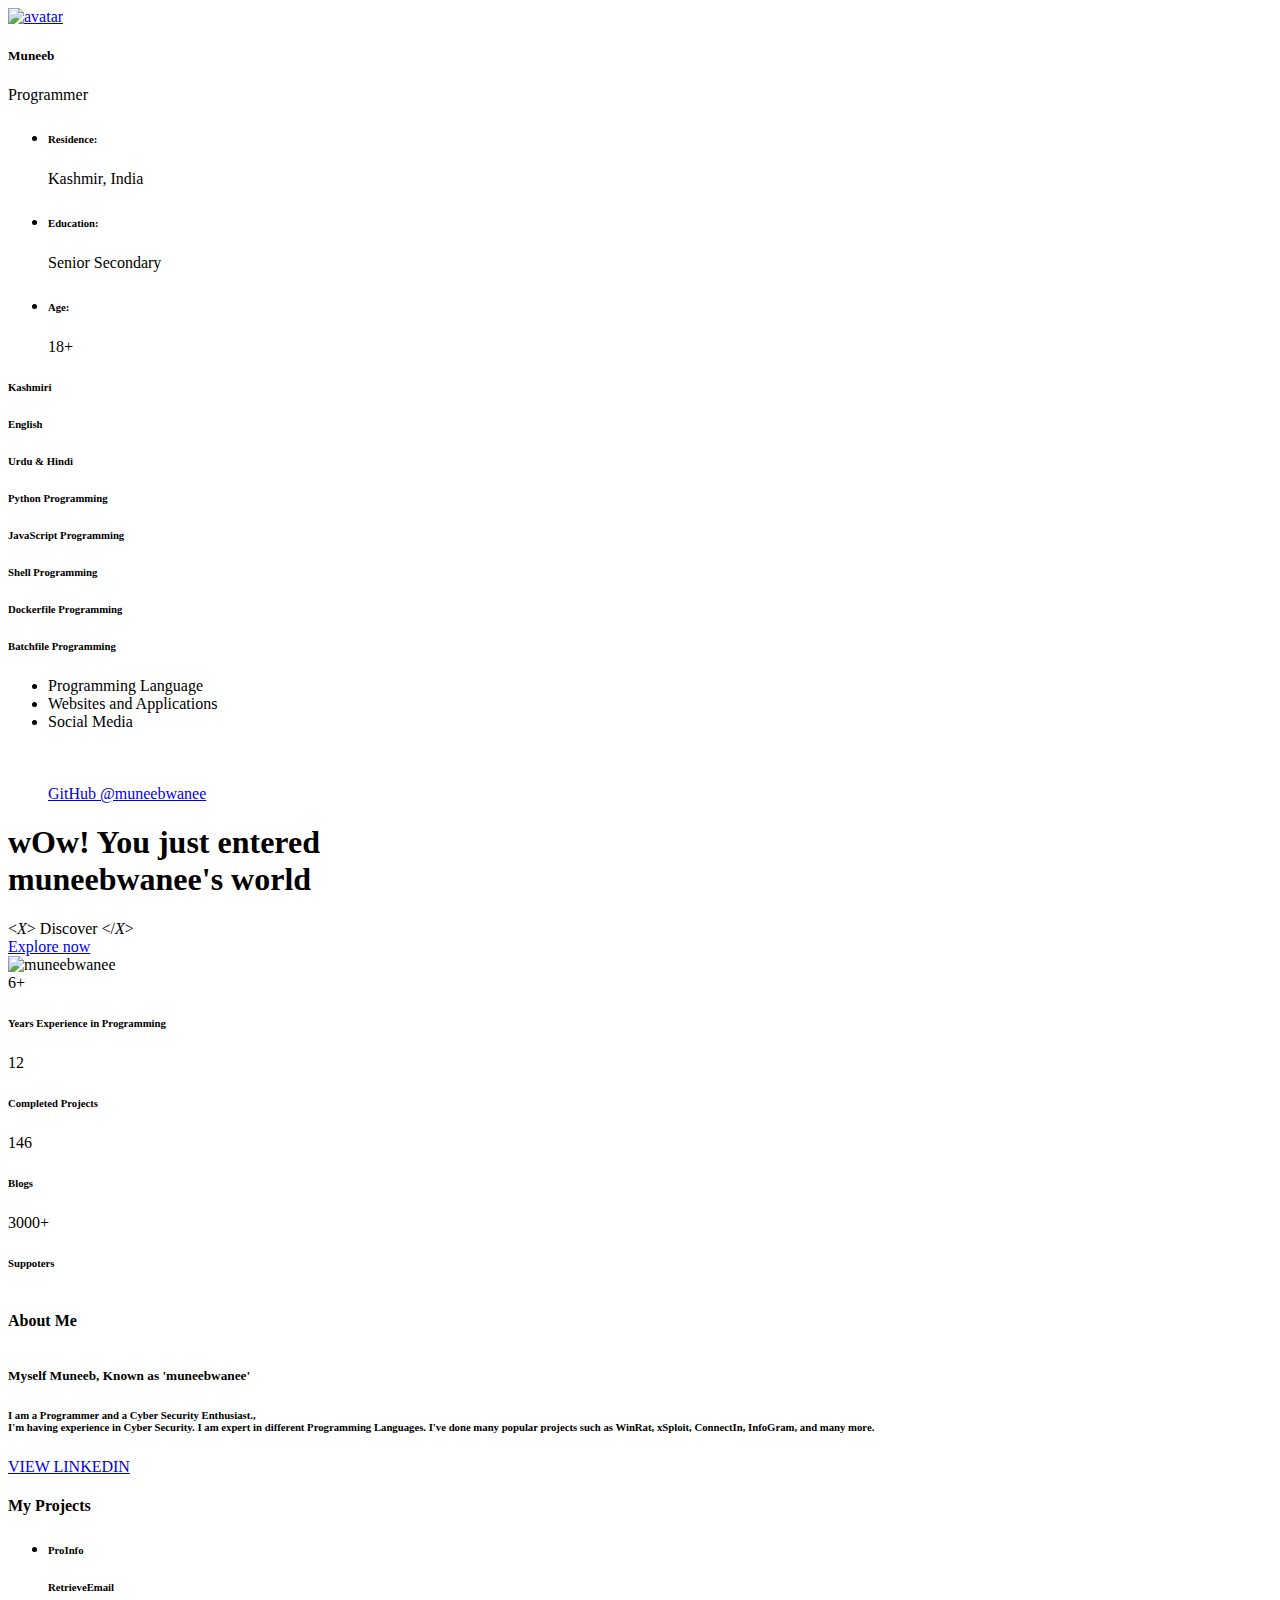
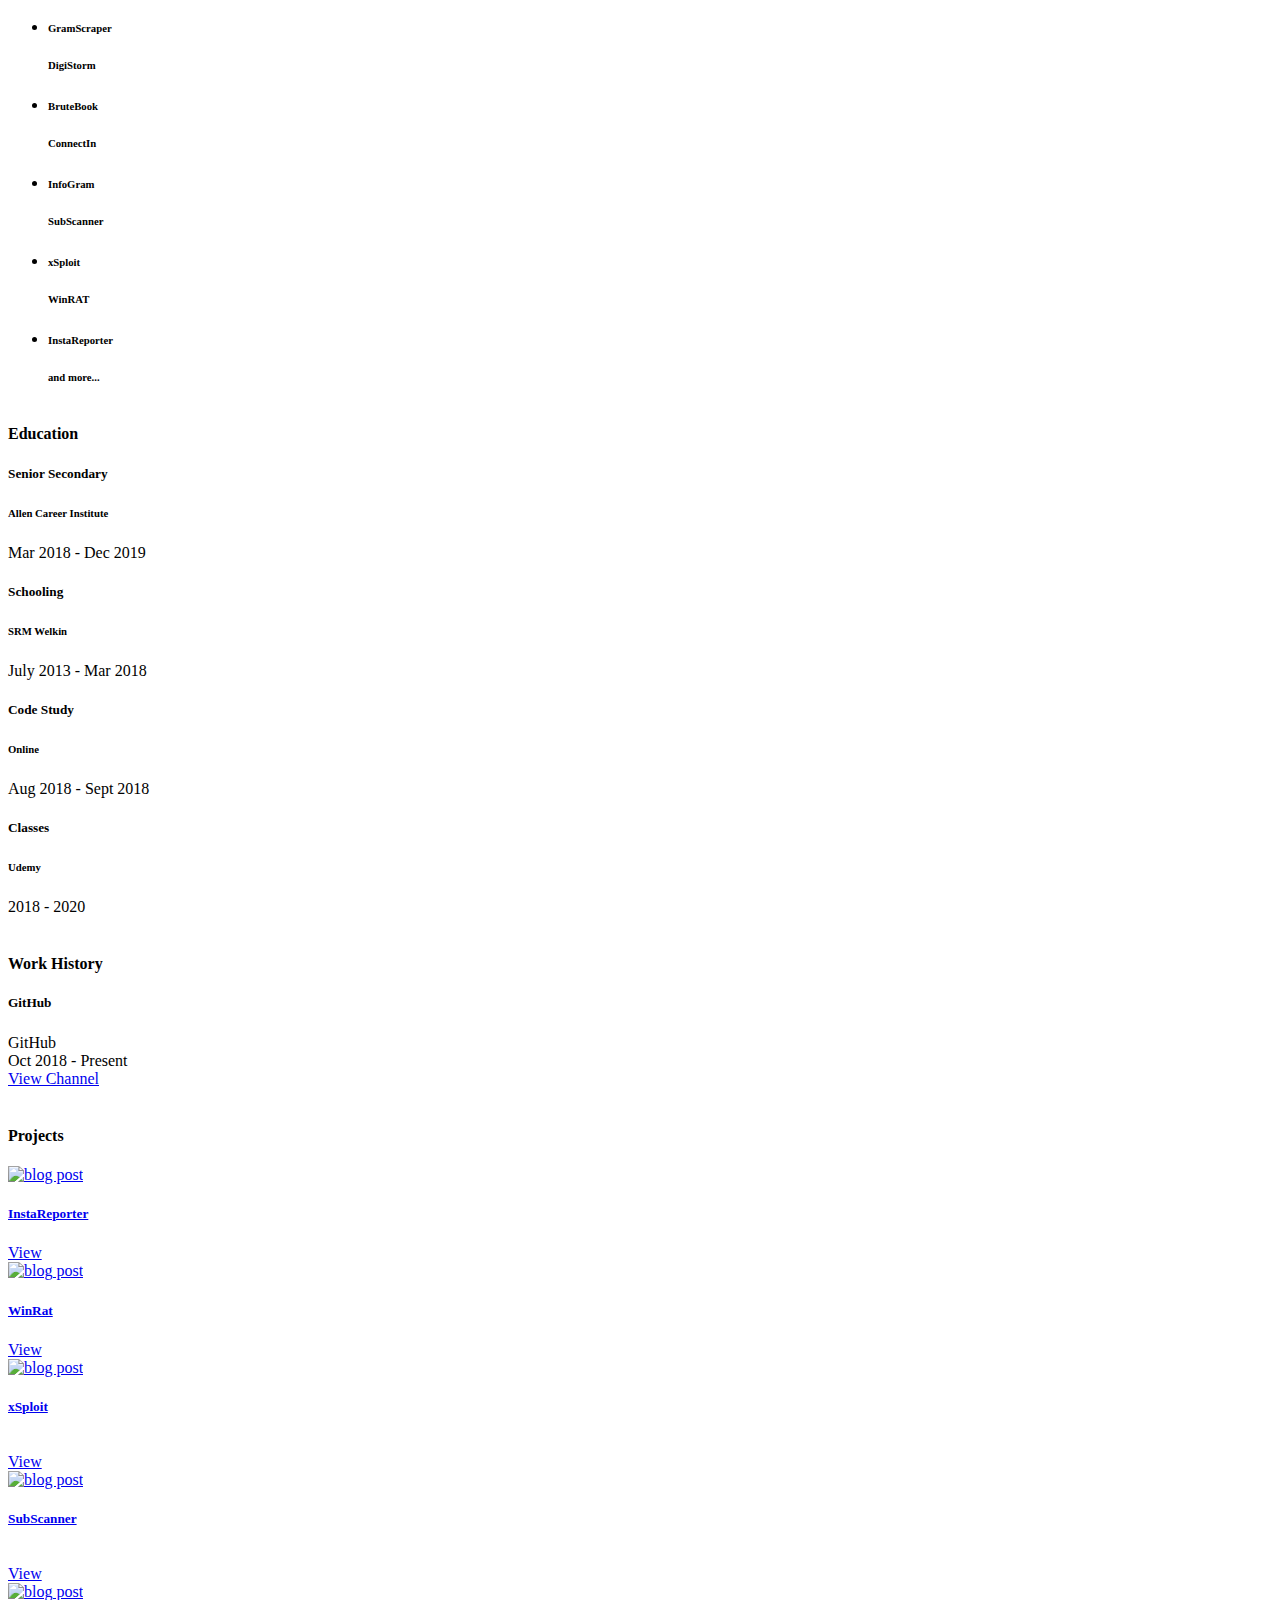
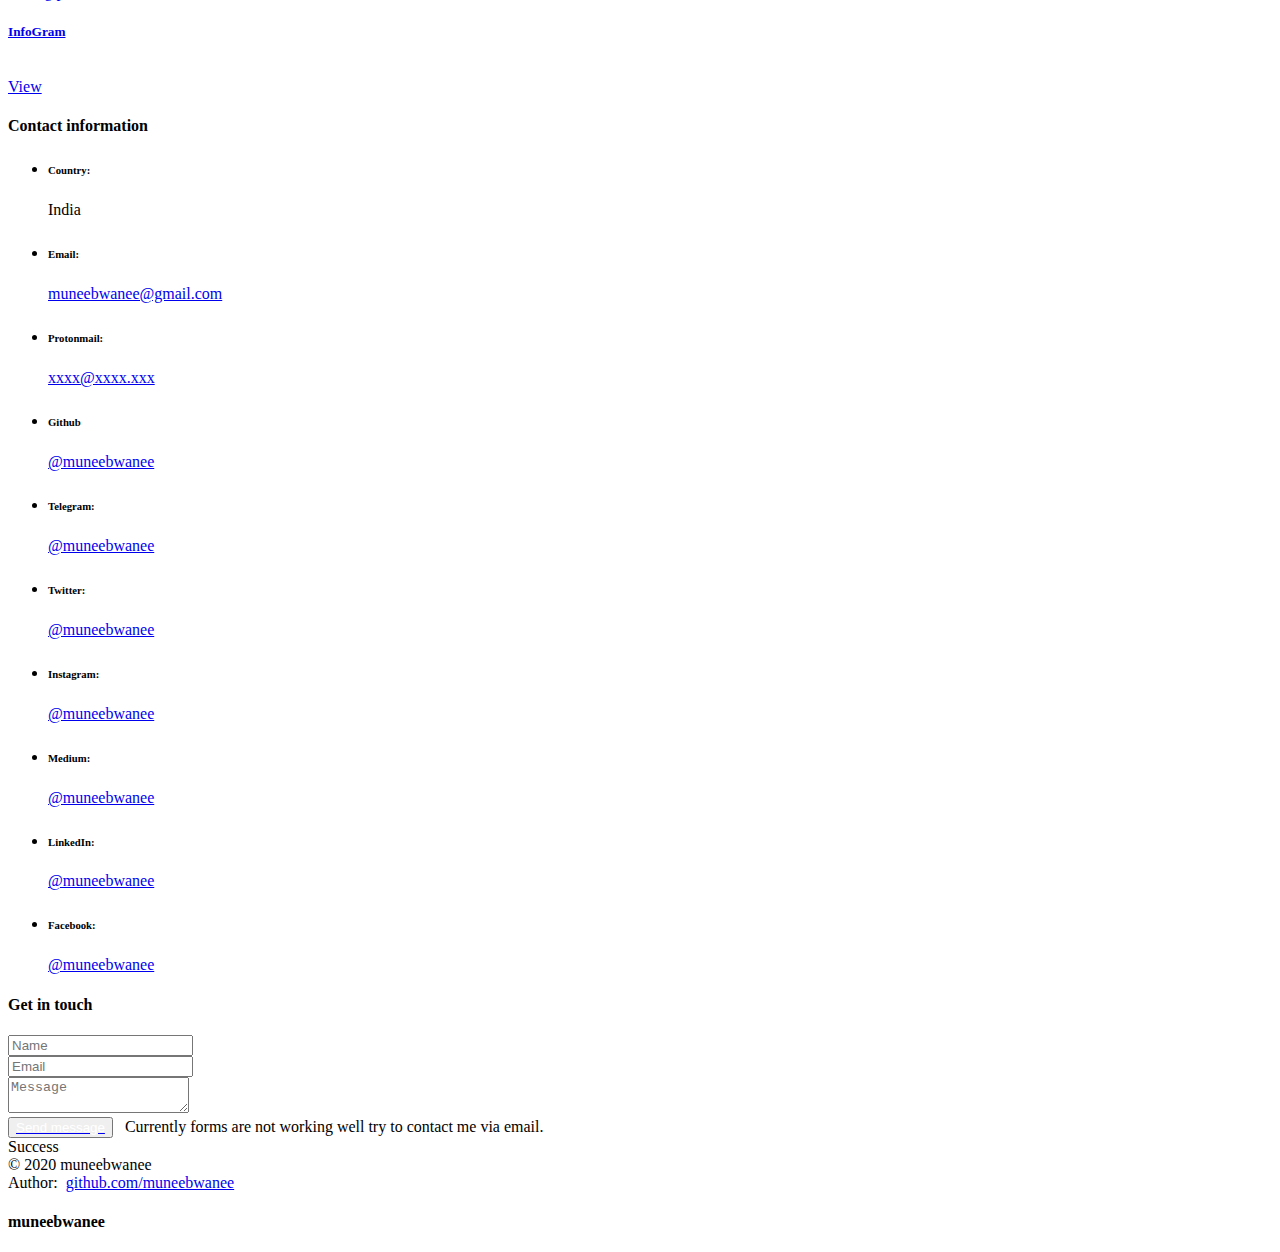
==== index.html @ c3a64d7a "Add files via upload" ====
﻿
<!doctype html>
<html lang="zxx">

<head>
  <!-- Required meta tags -->
  <meta charset="utf-8">
  <meta name="viewport" content="width=device-width, initial-scale=1, shrink-to-fit=no">
  <meta name="viewport" content="width=device-width, initial-scale=1">
  <meta name="description" content="Hello there, I am Muneeb and I&#039;m a Programmer from Kashmir, India."/>
  <meta name="robots" content="max-snippet:-1, max-image-preview:large, max-video-preview:-1"/>
  <link rel="canonical" href="https://muneb.rf.gd/" />
  <meta property="og:locale" content="en_US" />
  <meta property="og:type" content="website" />
  <meta property="og:title" content=" (muneebwanee) - Programmer" />
  <meta property="og:description" content="Hi there, I am Muneeb and I&#039;m a Programmer from Kashmir, India." />
  <meta property="og:url" content="https://muneb.rf.gd/" />
  <meta property="og:site_name" content="Muneeb" />
  <meta name="twitter:card" content="summary_large_image" />
  <meta name="twitter:description" content="Hi there, I am Muneeb and I&#039;m a Programmer from Kashmir, India." />
  <meta name="twitter:title" content="Muneeb (muneebwanee) - Programmer" />
  <meta name="twitter:image" content="https://avatars0.githubusercontent.com/u/43923614?s=60&u=451e1837053cb0774cc03580e6bad69c48fc77af&v=4" />
  <meta name="msvalidate.01" content="31EC43BC1F0200C4F59E124766AB4B42" />
  <meta name="google-site-verification" content="93HaLAA9Ai7pLV67hlZV4FRQkG3SgvW1H3NeALAb09U" />
  <!-- color of address bar in mobile browser -->
  <meta name="theme-color" content="#2B2B35">
  <!--favicon-->
  <link rel="shortcut icon" href="img/favicon.png" type="image/png">
  <!-- bootstrap css -->
  <link rel="stylesheet" href="css/plugins/bootstrap.min.css">
  <!-- font awesome css -->
  <link rel="stylesheet" href="css/plugins/font-awesome.min.css">
  <!-- swiper css -->
  <link rel="stylesheet" href="css/plugins/swiper.min.css">
  <!-- fancybox css -->
  <link rel="stylesheet" href="css/plugins/fancybox.min.css">
  <!-- main css -->
  <link rel="stylesheet" href="css/style.css">
  <!---buy me a oscp--->
  <script data-name="BMC-Widget" src="https://cdnjs.buymeacoffee.com/1.0.0/widget.prod.min.js" data-id="muneebwanee" data-description="Buy Muneeb a Coffee" data-message="Like my work? Support me!" data-color="#FF5F5F" data-position="" data-x_margin="18" data-y_margin="18"></script>

  <title>Muneeb (@muneebwanee) - Programmer</title>
</head>

<body>

  <!-- app -->
  <div class="art-app art-app-onepage">

    <!-- mobile top bar -->
    <div class="art-mobile-top-bar"></div>

    <!-- app wrapper -->
    <div class="art-app-wrapper">

      <!-- app container end -->
      <div class="art-app-container">

        <!-- info bar -->
        <div class="art-info-bar">

          <!-- menu bar frame -->
          <div class="art-info-bar-frame">

            <!-- info bar header -->
            <div class="art-info-bar-header">
              <!-- info bar button -->
              <a class="art-info-bar-btn" href="#.">
                <!-- icon -->
                <i class="fas fa-ellipsis-v"></i>
              </a>
              <!-- info bar button end -->
            </div>
            <!-- info bar header end -->

            <!-- info bar header -->
            <div class="art-header">
              <!-- avatar -->
              <div class="art-avatar">
                <a data-fancybox="avatar" href="img/face-1.jpg" class="art-avatar-curtain">
                  <img src="img/face-1.jpg" alt="avatar">
                  <i class="fab fa-expand"></i>
                </a>
                <!-- available -->
                <div class="art-lamp-light">
                  <!-- add class 'art-not-available' if not available-->
                  <div class="art-available-lamp"></div>
                </div>
              </div>
              <!-- avatar end -->
              <!-- name -->
              <h5 class="art-name mb-10">Muneeb</h5>
              <!-- post -->
              <div class="art-sm-text">Programmer</div>
            </div>
            <!-- info bar header end -->

            <!-- scroll frame -->
            <div id="scrollbar2" class="art-scroll-frame">

              <!-- info bar about -->
              <div class="art-table p-15-15">
                <!-- about text -->
                <ul>
                  <!-- country -->
                  <li>
                    <h6>Residence:</h6><span>Kashmir, India</span>
                  </li>
                  <!-- city -->
                  <li>
                  <h6>Education:</h6><span>Senior Secondary</span>
                  </li>
                  <!-- age -->
                  <li>
                    <h6>Age:</h6><span>18+</span>
                  </li>
                </ul>
              </div>
              <!-- info bar about end -->

              <!-- divider -->
              <div class="art-ls-divider"></div>

              <!-- language skills -->
              <div class="art-lang-skills p-30-15">

                <!-- skill -->
                <div class="art-lang-skills-item">
                  <div id="circleprog1" class="art-cirkle-progress"></div>
                  <!-- title -->
                  <h6>Kashmiri</h6>
                </div>
                <!-- skill end -->

                <!-- skill -->
                <div class="art-lang-skills-item">
                  <div id="circleprog2" class="art-cirkle-progress"></div>
                  <!-- title -->
                  <h6>English</h6>
                </div>
                <!-- skill end -->

                <!-- skill -->
                <div class="art-lang-skills-item">
                  <div id="circleprog3" class="art-cirkle-progress"></div>
                  <!-- title -->
                  <h6>Urdu & Hindi</h6>
                </div>
                <!-- skill end -->


              </div>
              <!-- language skills end -->

              <!-- divider -->
              <div class="art-ls-divider"></div>

              <!-- hard skills -->
              <div class="art-hard-skills p-30-15">

                <!-- skill -->
                <div class="art-hard-skills-item">
                  <div class="art-skill-heading">
                    <!-- title -->
                    <h6>Python Programming</h6>
                  </div>
                  <!-- progressbar frame -->
                  <div class="art-line-progress">
                    <!-- progressbar -->
                    <div id="lineprog1"></div>
                  </div>
                  <!-- progressbar frame end -->
                </div>
                <!-- skill end -->

                <!-- skill -->
                <div class="art-hard-skills-item">
                  <div class="art-skill-heading">
                    <!-- title -->
                    <h6>JavaScript Programming</h6>
                  </div>
                  <!-- progressbar frame -->
                  <div class="art-line-progress">
                    <!-- progressbar -->
                    <div id="lineprog2"></div>
                  </div>
                  <!-- progressbar frame end -->
                </div>
                <!-- skill end -->

                <!-- skill -->
                <div class="art-hard-skills-item">
                  <div class="art-skill-heading">
                    <!-- title -->
                    <h6>Shell Programming</h6>
                  </div>
                  <!-- progressbar frame -->
                  <div class="art-line-progress">
                    <!-- progressbar -->
                    <div id="lineprog3"></div>
                  </div>
                  <!-- progressbar frame end -->
                </div>
                <!-- skill end -->

                <!-- skill -->
                <div class="art-hard-skills-item">
                  <div class="art-skill-heading">
                    <!-- title -->
                    <h6>Dockerfile Programming</h6>
                  </div>
                  <!-- progressbar frame -->
                  <div class="art-line-progress">
                    <!-- progressbar -->
                    <div id="lineprog4"></div>
                  </div>
                  <!-- progressbar frame end -->
                </div>
                <!-- skill end -->

                <!-- skill -->
                <div class="art-hard-skills-item">
                  <div class="art-skill-heading">
                    <!-- title -->
                    <h6>Batchfile Programming</h6>
                  </div>
                  <!-- progressbar frame -->
                  <div class="art-line-progress">
                    <!-- progressbar -->
                    <div id="lineprog5"></div>
                  </div>
                  <!-- progressbar frame end -->
                </div>
                <!-- skill end -->

              </div>
              <!-- language skills end -->

              <!-- divider -->
              <div class="art-ls-divider"></div>

              <!-- knowledge list -->
              <ul class="art-knowledge-list p-15-0">
                <!-- list item -->
                <li>Programming Language</li>
                <!-- list item -->
                <li>Websites and Applications</li>
                <!-- list item -->
                <li>Social Media</li><br/>
              <!-- knowledge list end -->

              <!-- divider -->
              <div class="art-ls-divider"></div><br/>

              <!--- Buy Me A Coffee -->
              <center><a href="https://www.buymeacoffee.com/muneeb"><script type="text/javascript" src="https://cdnjs.buymeacoffee.com/1.0.0/button.prod.min.js" data-name="bmc-button" data-slug="muneebwanee" data-color="#FF5F5F" data-emoji="" data-font="Cookie" data-text="Buy me a coffee" data-outline-color="#000000" data-font-color="#ffffff" data-coffee-color="#FFDD00" ></script></a></center><br/>
              <!--Badge End-->

              <!-- Divider -->
              <div class="art-ls-divider"></div>
              <!--Divider End -->
              <!-- links frame -->
              <div class="art-links-frame p-15-15">

                <!-- download cv button -->
                <a href="https://github.com/muneebwanee" class="link">GitHub @muneebwanee</a>

              </div>
              <!-- links frame end -->

            </div>
            <!-- scroll frame end -->

            <!-- sidebar social -->
            <div class="art-ls-social">
              <!-- social link -->
              <a href="https://www.linkedin.com/in/muneebwanee/" target="_blank"><i class="fab fa-linkedin"></i></a>
              <!-- social link -->
              <a href="https://youtube.com/channel/UCz-kvU9cBPActvAB3ShC64A"target="_blank"><i class="fab fa-youtube"></i></a>
              <!-- social link -->
              <a href="https://medium.com/@muneebwanee" target="_blank"><i class="fab fa-medium"></i></a>
              <!-- social link -->
              <a href="https://www.github.com/muneebwanee" target="_blank"><i class="fab fa-github"></i></a>
              <!-- social link -->
              <a href="https://twitter.com/muneebwanee" target="_blank"><i class="fab fa-twitter"></i></a>
            </div>
            <!-- sidebar social end -->

          </div>
          <!-- menu bar frame end -->

        </div>
        <!-- info bar end -->

        <!-- content -->
        <div class="art-content">

          <!-- curtain -->
          <div class="art-curtain"></div>

          <!-- top background -->
          <div class="art-top-bg" style="background-image: url(img/bg.jpg)">
            <!-- overlay -->
            <div class="art-top-bg-overlay"></div>
            <!-- overlay end -->
          </div>
          <!-- top background end -->

          <!-- swup container -->
          <div class="transition-fade" id="swup">

            <!-- scroll frame -->
            <div id="scrollbar" class="art-scroll-frame">

              <!-- container -->
              <div class="container-fluid">

                <!-- row -->
                <div class="row p-60-0 p-lg-30-0 p-md-15-0">
                  <!-- col -->
                  <div class="col-lg-12">

                    <!-- banner -->
                    <div class="art-a art-banner" style="background-image: url(img/bg.jpg)">
                      <!-- banner back -->
                      <div class="art-banner-back"></div>
                      <!-- banner dec -->
                      <div class="art-banner-dec"></div>
                      <!-- banner overlay -->
                      <div class="art-banner-overlay">
                        <!-- main title -->
                        <div class="art-banner-title">
                          <!-- title -->
                          <h1 class="mb-15">wOw! You just entered <br>muneebwanee's world</h1>
                          <!-- suptitle -->
                          <div class="art-lg-text art-code mb-25">&lt;<i>X</i>&gt; Discover <span class="txt-rotate" data-period="2000"
                              data-rotate='[ "new amazing tools.", "awesome atomated bots.", "marvelous scripts." ]'></span>&lt;/<i>X</i>&gt;</div>
                          <div class="art-buttons-frame">
                            <!-- button -->
                            <a href="https://github.com/muneebwanee" class="art-btn art-btn-md"><span>Explore now</span></a>
                          </div>
                        </div>
                        <!-- main title end -->
                        <!-- photo -->
                        <img src="img/face-2.png" class="art-banner-photo" alt="muneebwanee">
                      </div>
                      <!-- banner overlay end -->
                    </div>
                    <!-- banner end -->

                  </div>
                  <!-- col end -->
                </div>
                <!-- row end -->

              </div>
              <!-- container end -->

              <!-- container -->
              <div class="container-fluid">

                <!-- row -->
                <div class="row p-30-0">

                  <!-- col -->
                  <div class="col-md-3 col-6">

                    <!-- couner frame -->
                    <div class="art-counter-frame">
                      <!-- counter -->
                      <div class="art-counter-box">
                        <!-- counter number -->
                        <span class="art-counter">6</span><span class="art-counter-plus">+</span>
                      </div>
                      <!-- counter end -->
                      <!-- title -->
                      <h6>Years Experience in Programming</h6>
                    </div>
                    <!-- couner frame end -->

                  </div>
                  <!-- col end -->

                  <!-- col -->
                  <div class="col-md-3 col-6">

                    <!-- couner frame -->
                    <div class="art-counter-frame">
                      <!-- counter -->
                      <div class="art-counter-box">
                        <!-- counter number -->
                        <span class="art-counter">12</span>
                      </div>
                      <!-- counter end -->
                      <!-- title -->
                      <h6>Completed Projects</h6>
                    </div>
                    <!-- couner frame end -->

                  </div>
                  <!-- col end -->

                  <!-- col -->
                  <div class="col-md-3 col-6">

                    <!-- couner frame -->
                    <div class="art-counter-frame">
                      <!-- counter -->
                      <div class="art-counter-box">
                        <!-- counter number -->
                        <span class="art-counter">146</span>
                      </div>
                      <!-- counter end -->
                      <!-- title -->
                      <h6>Blogs</h6>
                    </div>
                    <!-- couner frame end -->

                  </div>
                  <!-- col end -->

                  <!-- col -->
                  <div class="col-md-3 col-6">

                    <!-- couner frame -->
                    <div class="art-counter-frame">
                      <!-- counter -->
                      <div class="art-counter-box">
                        <!-- counter number -->
                        <span class="art-counter">3000</span><span class="art-counter-plus">+</span>
                      </div>
                      <!-- counter end -->
                      <!-- title -->
                      <h6>Suppoters</h6>
                    </div>
                    <!-- couner frame end -->

                  </div>
                  <!-- col end -->

                </div>
                <!-- row end -->

              </div>
              <!-- container end -->

              <!-- container -->
              <div class="container-fluid">

                <!-- row -->
                <div class="row">

                  <!-- col -->
                  <div class="col-lg-12">

                    <!-- section title -->
                    <div class="art-section-title">
                      <!-- title frame -->
                      <div class="art-title-frame">
                        <!-- title -->
                        <h4><br/>About Me</h4>
                        <h5 class="mb-15"><br/>Myself Muneeb, Known as 'muneebwanee'</h5>
                        <div class="mb-15"><h6>I am a Programmer and a Cyber Security Enthusiast.,<br/> I'm having experience in Cyber Security. I am expert in different Programming Languages. I've done many popular projects such as WinRat, xSploit, ConnectIn, InfoGram, and many more.</h6></div>
                        <!-- links frame -->
                          <div class="art-links-frame p-15-15">
                            <!-- Linkedin -->
                              <a href="https://www.linkedin.com/in/muneebwanee/">VIEW LINKEDIN <i class="fab fa-linkedin"></i></a>
                          </div>
                        <!-- links frame end -->
                         </div>
                      <!-- title frame end -->
                    </div>
                    <!-- section title end -->

                  </div>
                  <!-- col end -->

                  <!-- col -->
                  <div class="col-lg-4 col-md-6">

                    <!-- service -->
                    <!-- service end -->
                  </div>
                  <!-- col end -->

                  <!-- col -->
                  <div class="col-lg-4 col-md-6">

                    <!-- service -->
                    <!-- service end -->

                  </div>
                  <!-- col end -->

                  <!-- col -->
                  <div class="col-lg-4 col-md-6">

                    <!-- service -->
                    <!-- service end -->

                  </div>
                  <!-- col end -->

                  <!-- col -->
                  <div class="col-lg-4 col-md-6">

                    <!-- service -->
                    <!-- service end -->

                  </div>
                  <!-- col end -->

                  <!-- col -->
                  <div class="col-lg-4 col-md-6">

                    <!-- service -->
                    <div class="art-a art-service-icon-box">
                      <!-- service content -->
                    </div>
                    <!-- service end -->

                  </div>
                  <!-- col end -->

                </div>
                <!-- row end -->

              </div>
              
              <!-- container end -->

              <!-- container -->
              <div class="container-fluid">

                <!-- row -->
                <div class="row p-30-0">

                  <!-- col -->
                  <div class="col-lg-12">

                    <!-- section title -->
                    <div class="art-section-title">
                      <!-- title frame -->
                      <div class="art-title-frame">
                        <!-- title -->
                        <h4>My Projects</h4>
                      </div>
                      <!-- title frame end -->
                    </div>
                    <!-- section title end -->

                  </div>
                  <!-- col end -->
                  <!-- col -->
                  <div class="col-lg-4">
                    <!-- contact card -->
                    <div class="art-a art-card">
                      <div class="art-table p-15-15">
                        <ul>
                          <li>
                            <h6>ProInfo</h6><span><h6>RetrieveEmail</h6></span>
                          </li>
                          <li>
                            <h6>GramScraper</h6><span><h6>DigiStorm</h6></span>
                          </li>
                          <li>
                            <h6>BruteBook</h6><span><h6>ConnectIn</h6></span>
                          </li>
                          <li>
                            <h6>InfoGram</h6><span><h6>SubScanner</h6></span>
                          </li>
                          <li>
                            <h6>xSploit</h6><span><h6>WinRAT</h6></span>
                          </li>
                          <li>
                            <h6>InstaReporter</h6><span><h6>and more...</h6></span>
                          </li>
                        </ul>
                      </div>
                    </div>
                    <!-- contact card end -->

                  </div>
                  <!-- col end -->

              <!-- container -->
              <div class="container-fluid">

                <!-- row -->
                <div class="row">

                  <!-- col -->
                  <div class="col-lg-6">

                    <!-- section title -->
                    <div class="art-section-title">
                      <!-- title frame -->
                      <div class="art-title-frame">
                        <!-- title -->
                        <h4><br/>Education</h4>
                      </div>
                      <!-- title frame end -->
                    </div>
                    <!-- section title end -->

                    <!-- timeline -->
                    <div class="art-timeline art-gallery" id="history">
                      <div class="art-timeline-item">
                        <div class="art-timeline-mark-light"></div>
                        <div class="art-timeline-mark"></div>

                        <div class="art-a art-timeline-content">
                          <div class="art-card-header">
                            <div class="art-left-side">
                              <h5>Senior Secondary</h5>
                              <div class="art-el-suptitle mb-15"><h6>Allen Career Institute</h6></div>
                            </div>
                            <div class="art-right-side">
                              <span class="art-date">Mar 2018 - Dec 2019</span>
                            </div>
                          </div>
                        </div>
                      </div>

                      <div class="art-timeline-item">
                        <div class="art-timeline-mark-light"></div>
                        <div class="art-timeline-mark"></div>

                        <div class="art-a art-timeline-content">
                          <div class="art-card-header">
                            <div class="art-left-side">
                              <h5>Schooling</h5>
                              <div class="art-el-suptitle mb-15"><h6>SRM Welkin</h6></div>
                            </div>
                            <div class="art-right-side">
                              <span class="art-date">July 2013 - Mar 2018</span>
                            </div>
                          </div>
                        </div>
                      </div>

                      <div class="art-timeline-item">
                        <div class="art-timeline-mark-light"></div>
                        <div class="art-timeline-mark"></div>

                        <div class="art-a art-timeline-content">
                          <div class="art-card-header">
                            <div class="art-left-side">
                              <h5>Code Study</h5>
                              <div class="art-el-suptitle mb-15"><h6>Online</h6></div>
                            </div>
                            <div class="art-right-side">
                              <span class="art-date">Aug 2018 - Sept 2018</span>
                            </div>
                          </div>
                        </div>

                      </div>

                      <div class="art-timeline-item">
                        <div class="art-timeline-mark-light"></div>
                        <div class="art-timeline-mark"></div>

                        <div class="art-a art-timeline-content">
                          <div class="art-card-header">
                            <div class="art-left-side">
                              <h5>Classes</h5>
                              <div class="art-el-suptitle mb-15"><h6>Udemy</h6></div>
                            </div>
                            <div class="art-right-side">
                              <span class="art-date">2018 - 2020</span>
                            </div>
                          </div>
                        </div>

                      </div>

                    </div>
                    <!-- timeline end -->

                  </div>
                  <div class="col-lg-6">

                    <!-- section title -->
                    <div class="art-section-title">
                      <!-- title frame -->
                      <div class="art-title-frame">
                        <!-- title -->
                        <h4><br/>Work History</h4>
                      </div>
                      <!-- title frame end -->
                    </div>
                    <!-- section title end -->

                    <!-- timeline -->
                    <div class="art-timeline">

                      <div class="art-timeline-item">
                        <div class="art-timeline-mark-light"></div>
                        <div class="art-timeline-mark"></div>

                      <div class="art-timeline-item">
                        <div class="art-timeline-mark-light"></div>
                        <div class="art-timeline-mark"></div>

                        <div class="art-a art-timeline-content">
                          <div class="art-card-header">
                            <div class="art-left-side">
                              <h5>GitHub</h5>
                              <div class="art-el-suptitle mb-15"><h7>GitHub</h7></div>
                            </div>
                            <div class="art-right-side">
                              <span class="art-date">Oct 2018 - Present</span>
                            </div>
                          </div>
                          <a href="https://github.com/muneebwanee/" class="art-link art-color-link art-w-chevron">View Channel</a>
                        </div>
                      </div>

                    </div>
                    <!-- timeline end -->

                  </div>
                  <!-- col end -->

                </div>
                <!-- row end -->

              </div>
              <!-- container end -->

              <!-- container -->
              <div class="container-fluid">

                <!-- row -->
                <div class="row">

                  <!-- col -->
                  <div class="col-lg-12">

                    <!-- section title -->
                    <div class="art-section-title">
                      <!-- title frame -->
                      <div class="art-title-frame">
                        <!-- title -->
                        <h4><br/>Projects</h4>
                      </div>
                      <!-- title frame end -->
                    </div>
                    <!-- section title end -->

                  </div>
                  <!-- col end -->

                  <!-- col -->
                  <div class="col-lg-12">

                    <!-- slider container -->
                    <div class="swiper-container art-blog-slider" style="overflow: visible">
                      <!-- slider wrapper -->
                      <div class="swiper-wrapper">
                        <!-- slide -->
                        <div class="swiper-slide">

                          <!-- blog post card -->
                          <div class="art-a art-blog-card">
                            <!-- post cover -->
                            <a href="https://camo.githubusercontent.com/230cabbf27238fb78fe94385f0119a17f7602c3062894b4fa00c01fb7fe7c8cf/[base64]" class="art-port-cover">
                              <!-- img -->
                              <img src="img/blog/3.jpg" alt="blog post">
                            </a>
                            <!-- post cover end -->
                            <!-- post description -->
                            <div class="art-post-description">
                              <!-- title -->
                              <a href="https://github.com/muneebwanee/InstaReporter/blob/main/README.md">
                                <h5 class="mb-15">InstaReporter</h5>
                              </a>
                              <!-- link -->
                              <a href="https://github.com/muneebwanee/InstaReporter" class="art-link art-color-link art-w-chevron">View</a>
                            </div>
                            <!-- post description end -->
                          </div>
                          <!-- blog post card end -->

                        </div>
                        <!-- slide end -->
                        <!-- slide -->
                        <div class="swiper-slide">

                          <!-- blog post card -->
                          <div class="art-a art-blog-card">
                            <!-- post cover -->
                            <a href="https://camo.githubusercontent.com/2b21bc94d02d1181c61a81ebd2b951a017f5210424a095ee228d491da2f72873/[base64]" class="art-port-cover">
                              <!-- img -->
                              <img src="img/blog/2.jpg" alt="blog post">
                            </a>
                            <!-- post cover end -->
                            <!-- post description -->
                            <div class="art-post-description">
                              <!-- title -->
                              <a href="https://github.com/muneebwanee/WinRAT/blob/main/README.md">
                                <h5 class="mb-15">WinRat</h5>
                              </a>
                              <!-- link -->
                              <a href="https://github.com/muneebwanee/WinRat" class="art-link art-color-link art-w-chevron">View</a>
                            </div>
                            <!-- post description end -->
                          </div>
                          <!-- blog post card end -->

                        </div>
                        <!-- slide end -->
                        <!-- slide -->
                        <div class="swiper-slide">

                          <!-- blog post card -->
                          <div class="art-a art-blog-card">
                            <!-- post cover -->
                            <a href="https://camo.githubusercontent.com/55b946d8359d6215cde80df53ecaa8e54ca3abe90f5689de870a269cad0bf14b/[base64]" class="art-port-cover">
                              <!-- img -->
                              <img src="img/blog/1.jpg" alt="blog post">
                            </a>
                            <!-- post cover end -->
                            <!-- post description -->
                            <div class="art-post-description">
                              <!-- title -->
                              <a href="https://github.com/muneebwanee/xSploit/blob/main/README.md">
                                <h5 class="mb-15">xSploit<br/><br/></h5>
                              </a>
                              <!-- link -->
                              <a href="https://github.com/muneebwanee/xSploit/" class="art-link art-color-link art-w-chevron">View</a>
                            </div>
                            <!-- post description end -->
                          </div>
                          <!-- blog post card end -->

                        </div>
                        <!-- slide end -->
                        <!-- slide -->
                        <div class="swiper-slide">

                          <!-- blog post card -->
                          <div class="art-a art-blog-card">
                            <!-- post cover -->
                            <a href="https://camo.githubusercontent.com/b1a2214aa9c2fbd2d66be373431c55e6347ebb90f15048d865e027918e0c7908/[base64]" class="art-port-cover">
                              <!-- img -->
                              <img src="img/blog/4.jpg" alt="blog post">
                            </a>
                            <!-- post cover end -->
                            <!-- post description -->
                            <div class="art-post-description">
                              <!-- title -->
                              <a href="https://github.com/muneebwanee/SubScanner/blob/main/README.md">
                                <h5 class="mb-15">SubScanner<br/><br/></h5>
                              </a>
                              <!-- link -->
                              <a href="https://github.com/muneebwanee/SubScanner" class="art-link art-color-link art-w-chevron">View</a>
                            </div>
                            <!-- post description end -->
                          </div>
                          <!-- blog post card end -->

                        </div>
                        <!-- slide end -->
                        <!-- slide -->
                        <div class="swiper-slide">

                          <!-- blog post card -->
                          <div class="art-a art-blog-card">
                            <!-- post cover -->
                            <a href="https://camo.githubusercontent.com/1fe806108ade8ff6102e7a47dc38764577cd97432ad2c75d3c8972a411ad9831/[base64]" class="art-port-cover">
                              <!-- img -->
                              <img src="img/blog/5.jpg" alt="blog post">
                            </a>
                            <!-- post cover end -->
                            <!-- post description -->
                            <div class="art-post-description">
                              <!-- title -->
                              <a href="https://github.com/muneebwanee/InfoGram/blob/main/README.md">
                                <h5 class="mb-15">InfoGram<br/><br/></h5>
                              </a>
                              <!-- link -->
                              <a href="https://github.com/muneebwanee/InfoGram" class="art-link art-color-link art-w-chevron">View</a>
                            </div>
                            <!-- post description end -->
                          </div>
                          <!-- blog post card end -->

                        </div>
                        <!-- slide end -->
                      </div>
                      <!-- slider wrapper end -->
                    </div>
                    <!-- slider container end -->

                  </div>
                  <!-- col end -->

                  <!-- col -->
                  <div class="col-lg-12">

                    <!-- slider navigation -->
                    <div class="art-slider-navigation">

                      <!-- left side -->
                      <div class="art-sn-left">

                        <!-- slider pagination -->
                        <div class="swiper-pagination"></div>

                      </div>
                      <!-- left side end -->

                      <!-- right side -->
                      <div class="art-sn-right">

                        <!-- slider navigation -->
                        <div class="art-slider-nav-frame">
                          <!-- prev -->
                          <div class="art-slider-nav art-blog-swiper-prev"><i class="fab fa-chevron-left"></i></div>
                          <!-- next -->
                          <div class="art-slider-nav art-blog-swiper-next"><i class="fab fa-chevron-right"></i></div>
                        </div>
                        <!-- slider navigation -->

                      </div>
                      <!-- right side end -->

                    </div>
                    <!-- slider navigation end -->

                  </div>
                  <!-- col end -->

                </div>
                <!-- row end -->

              </div>
              <!-- container end -->

              <!-- container -->
              <div class="container-fluid">

                <!-- row -->
                <div class="row p-30-0">

                  <!-- col -->
                  <div class="col-lg-12">

                    <!-- section title -->
                    <div class="art-section-title">
                      <!-- title frame -->
                      <div class="art-title-frame">
                        <!-- title -->
                        <h4>Contact information</h4>
                      </div>
                      <!-- title frame end -->
                    </div>
                    <!-- section title end -->

                  </div>
                  <!-- col end -->
                  <!-- col -->
                  <div class="col-lg-4">
                    <!-- contact card -->
                    <div class="art-a art-card">
                      <div class="art-table p-15-15">
                        <ul>
                          <li>
                            <h6>Country:</h6><span>India</span>
                          </li>
                          <li>
                            <h6>Email:</h6><span><a href="mailto:muneebwanee@gmail.com">muneebwanee@gmail.com</a></span>
                          </li>

                          <li>
                            <h6>Protonmail:</h6><span><a href="mailto: muneebwanee@protonmail.com">xxxx@xxxx.xxx</a></span>
                          </li>
                        </ul>
                      </div>
                    </div>
                    <!-- contact card end -->
                  </div>
                  <!-- col end -->
                  <!-- col -->
                  <div class="col-lg-4">
                    <!-- contact card -->
                    <div class="art-a art-card">
                      <div class="art-table p-15-15">
                        <ul>
                          <li>
                            <h6>Github</h6><span><a href="https://github.com/@muneebwanee/">@muneebwanee</a></span>
                          </li>
                          <li>
                            <h6>Telegram:</h6><span><a href="https://t.me/@muneebwanee/">@muneebwanee</a></span>
                          </li>
                          <li>
                            <h6>Twitter:</h6><span><a href="https://twitter.com/@muneebwanee/">@muneebwanee</a></span>
                          </li>
                          <li>
                            <h6>Instagram:</h6><span><a href="https://instagram.com/@muneebwanee/">@muneebwanee</a></span>
                          </li>
                          <li>
                            <h6>Medium:</h6><span><a href="https://medium.com/@muneebwanee/">@muneebwanee</a></span>
                          </li>
                          <li>
                            <h6>LinkedIn:</h6><span><a href="https://linkedin.com/in/muneebwanee">@muneebwanee</a></span>
                          </li>
                          <li>
                            <h6>Facebook:</h6><span><a href="https://facebook.com/muneebwane">@muneebwanee</a></span>
                          </li>
                        </ul>
                      </div>
                    </div>
                    <!-- contact card end -->

                  </div>
                  <!-- col end -->

                  <!-- col -->
                  <div class="col-lg-12">

                    <!-- section title -->
                    <div class="art-section-title">
                      <!-- title frame -->
                      <div class="art-title-frame">
                        <!-- title -->
                        <h4>Get in touch</h4>
                      </div>
                      <!-- title frame end -->
                    </div>
                    <!-- section title end -->

                    <!-- contact form frame -->
                    <div class="art-a art-card">

                      <!-- contact form -->
                      <form id="form" class="art-contact-form">
                        <!-- form field -->
                        <div class="art-form-field">
                          <!-- name input -->
                          <input id="name" name="name" class="art-input" type="text" placeholder="Name" required>
                          <!-- label -->
                          <label for="name"><i class="fas fa-user"></i></label>
                        </div>
                        <!-- form field end -->
                        <!-- form field -->
                        <div class="art-form-field">
                          <!-- email input -->
                          <input id="email" name="email" class="art-input" type="email" placeholder="Email" required>
                          <!-- label -->
                          <label for="email"><i class="fas fa-at"></i></label>
                        </div>
                        <!-- form field end -->
                        <!-- form field -->
                        <div class="art-form-field">
                          <!-- message textarea -->
                          <textarea id="message" name="text" class="art-input" placeholder="Message" required></textarea>
                          <!-- label -->
                          <label for="message"><i class="far fa-envelope"></i></label>
                        </div>
                        <!-- form field end -->
                        <!-- button -->
                        <div class="art-submit-frame">
                          <button class="art-btn art-btn-md art-submit" type="submit"><span><a href="javascript:alert('Form is not working. Please try again later!')"><font color="white">Send message</font></a></span></button><h7>&nbsp;&nbsp;&nbsp;Currently forms are not working well try to contact me via email.</h7>
                          <!-- success -->
                          <div class="art-success">Success <i class="fab fa-check"></i></div>
                        </div>
                      </form>
                      <!-- contact form end -->

                    </div>
                    <!-- contact form frame end -->

                  </div>
                  <!-- col end -->

                </div>
                <!-- row end -->

              </div>
              <!-- container end -->

              <!-- container -->
              <div class="container-fluid">

                <!-- row -->
                <div class="row">

                  <!-- col -->
                  <div class="col-6 col-lg-3">
                    <!-- brand -->

                  </div>
                  <!-- col end -->

                  <!-- col -->
                  <div class="col-6 col-lg-3">
                    <!-- brand -->
                  </div>
                  <!-- col end -->

                  <!-- col -->
                  <div class="col-6 col-lg-3">
                    <!-- brand -->
                  </div>
                  <!-- col end -->

                  <!-- col -->
                  <div class="col-6 col-lg-3">
                    <!-- brand -->
                  </div>
                  <!-- col end -->

                </div>
                <!-- row end -->

              </div>
              <!-- container end -->

              <!-- container -->
              <div class="container-fluid">

                <!-- footer -->
                <footer>
                  <!-- copyright -->
                  <div>© 2020 muneebwanee</div>
                  <!-- author ( Please! Do not delete it. You are awesome! :) -->
                  <div>Author:&#160; <a href="javascript:alert('Thank You!')">github.com/muneebwanee</a></div>
                </footer>
                <!-- footer end -->

              </div>
              <!-- container end -->

            </div>
            <!-- scroll frame end -->

          </div>
          <!-- swup container end -->

        </div>
        <!-- content end -->

      </div>
      <!-- app container end -->

    </div>
    <!-- app wrapper end -->

    <!-- preloader -->
    <div class="art-preloader">
      <!-- preloader content -->
      <div class="art-preloader-content">
        <!-- title -->
        <h4>muneebwanee</h4>
        <!-- progressbar -->
        <div id="preloader" class="art-preloader-load"></div>
      </div>
      <!-- preloader content end -->
    </div>
    <!-- preloader end -->

  </div>
  <!-- app end -->
  <div id="swupMenu"></div>

  <!-- jquery js -->
  <script src="js/plugins/jquery.min.js"></script>
  <!-- anime js -->
  <script src="js/plugins/anime.min.js"></script>
  <!-- swiper js -->
  <script src="js/plugins/swiper.min.js"></script>
  <!-- progressbar js -->
  <script src="js/plugins/progressbar.min.js"></script>
  <!-- smooth scrollbar js -->
  <script src="js/plugins/smooth-scrollbar.min.js"></script>
  <!-- overscroll js -->
  <script src="js/plugins/overscroll.min.js"></script>
  <!-- typing js -->
  <script src="js/plugins/typing.min.js"></script>
  <!-- isotope js -->
  <script src="js/plugins/isotope.min.js"></script>
  <!-- fancybox js -->
  <script src="js/plugins/fancybox.min.js"></script>
  <!-- swup js -->
  <script src="js/plugins/swup.min.js"></script>

  <!-- main js -->
  <script src="js/main.js"></script>

</body>

</html>
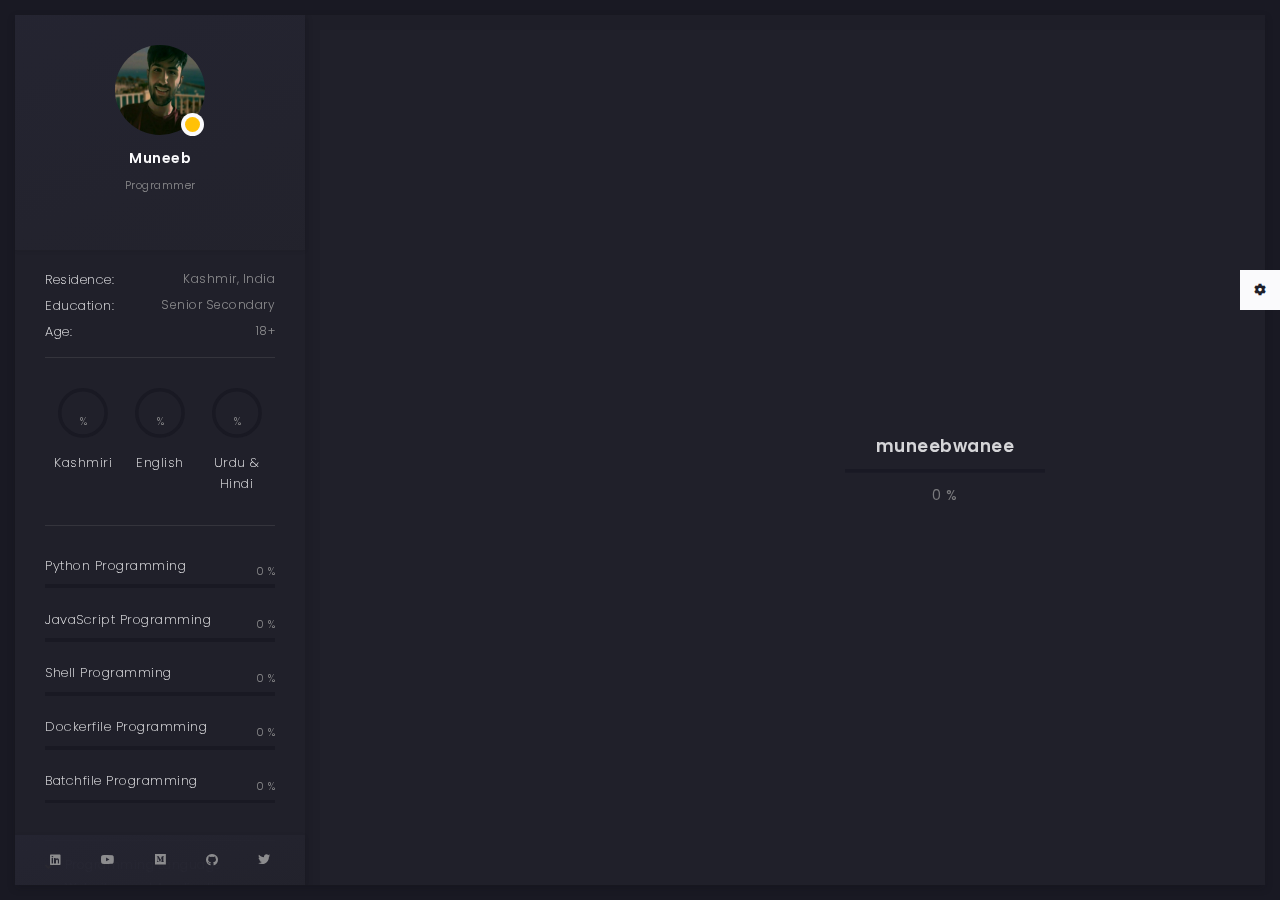
==== commit ba2decea: "Add files via upload" ====
--- a/index.html
+++ b/index.html
@@ -77,8 +77,8 @@
             <div class="art-header">
               <!-- avatar -->
               <div class="art-avatar">
-                <a data-fancybox="avatar" href="img/face-1.jpg" class="art-avatar-curtain">
-                  <img src="img/face-1.jpg" alt="avatar">
+                <a data-fancybox="avatar" href="img/face-1.png" class="art-avatar-curtain">
+                  <img src="img/face-1.png" alt="avatar">
                   <i class="fab fa-expand"></i>
                 </a>
                 <!-- available -->
@@ -767,7 +767,7 @@
                             <!-- post cover -->
                             <a href="https://camo.githubusercontent.com/230cabbf27238fb78fe94385f0119a17f7602c3062894b4fa00c01fb7fe7c8cf/[base64]" class="art-port-cover">
                               <!-- img -->
-                              <img src="img/blog/3.jpg" alt="blog post">
+                              <img src="img/blog/3.png" alt="blog post">
                             </a>
                             <!-- post cover end -->
                             <!-- post description -->
@@ -793,7 +793,7 @@
                             <!-- post cover -->
                             <a href="https://camo.githubusercontent.com/2b21bc94d02d1181c61a81ebd2b951a017f5210424a095ee228d491da2f72873/[base64]" class="art-port-cover">
                               <!-- img -->
-                              <img src="img/blog/2.jpg" alt="blog post">
+                              <img src="img/blog/2.png" alt="blog post">
                             </a>
                             <!-- post cover end -->
                             <!-- post description -->
@@ -819,7 +819,7 @@
                             <!-- post cover -->
                             <a href="https://camo.githubusercontent.com/55b946d8359d6215cde80df53ecaa8e54ca3abe90f5689de870a269cad0bf14b/[base64]" class="art-port-cover">
                               <!-- img -->
-                              <img src="img/blog/1.jpg" alt="blog post">
+                              <img src="img/blog/1.png" alt="blog post">
                             </a>
                             <!-- post cover end -->
                             <!-- post description -->
@@ -845,7 +845,7 @@
                             <!-- post cover -->
                             <a href="https://camo.githubusercontent.com/b1a2214aa9c2fbd2d66be373431c55e6347ebb90f15048d865e027918e0c7908/[base64]" class="art-port-cover">
                               <!-- img -->
-                              <img src="img/blog/4.jpg" alt="blog post">
+                              <img src="img/blog/4.png" alt="blog post">
                             </a>
                             <!-- post cover end -->
                             <!-- post description -->
@@ -871,7 +871,7 @@
                             <!-- post cover -->
                             <a href="https://camo.githubusercontent.com/1fe806108ade8ff6102e7a47dc38764577cd97432ad2c75d3c8972a411ad9831/[base64]" class="art-port-cover">
                               <!-- img -->
-                              <img src="img/blog/5.jpg" alt="blog post">
+                              <img src="img/blog/5.png" alt="blog post">
                             </a>
                             <!-- post cover end -->
                             <!-- post description -->
@@ -990,19 +990,22 @@
                       <div class="art-table p-15-15">
                         <ul>
                           <li>
-                            <h6>Github</h6><span><a href="https://github.com/@muneebwanee/">@muneebwanee</a></span>
-                          </li>
-                          <li>
-                            <h6>Telegram:</h6><span><a href="https://t.me/@muneebwanee/">@muneebwanee</a></span>
-                          </li>
-                          <li>
-                            <h6>Twitter:</h6><span><a href="https://twitter.com/@muneebwanee/">@muneebwanee</a></span>
-                          </li>
-                          <li>
-                            <h6>Instagram:</h6><span><a href="https://instagram.com/@muneebwanee/">@muneebwanee</a></span>
-                          </li>
-                          <li>
-                            <h6>Medium:</h6><span><a href="https://medium.com/@muneebwanee/">@muneebwanee</a></span>
+                            <h6>Github</h6><span><a href="https://github.com/muneebwanee/">@muneebwanee</a></span>
+                          </li>
+                          <li>
+                            <h6>Telegram:</h6><span><a href="https://t.me/muneebwanee/">@muneebwanee</a></span>
+                          </li>
+                          <li>
+                            <h6>Twitter:</h6><span><a href="https://twitter.com/muneebwanee/">@muneebwanee</a></span>
+                          </li>
+                          <li>
+                            <h6>Instagram:</h6><span><a href="https://instagram.com/muneebwanee/">@muneebwanee</a></span>
+                          </li>
+                          <li>
+                            <h6>Google:</h6><span><a href="https://www.google.com/search?q=muneebwanee">@muneebwanee</a></span>
+                          </li>
+                          <li>
+                            <h6>Medium:</h6><span><a href="https://medium.com/muneebwanee/">@muneebwanee</a></span>
                           </li>
                           <li>
                             <h6>LinkedIn:</h6><span><a href="https://linkedin.com/in/muneebwanee">@muneebwanee</a></span>
--- a/css/style.css
+++ b/css/style.css
@@ -0,0 +1,2825 @@
+/* -------------------------------------------
+
+Name: 		muneebwanee
+
+------------------------------------------- */
+/*--------------------------------------------
+
+1. common
+      - fonts
+      - text defaults
+      - title defaults
+      - text config
+      - container
+      - buttons frame
+      - suptitle
+      - divider
+      - image defaults
+      - link defaults
+      - table
+      - quote
+      - list
+2. link
+3. buttons
+4. space
+5. app marcup
+      - top background
+      - preloader
+      - scroll frame
+      - app
+      - mobile top bar
+      - info bar
+      - content
+      - menu bar
+      - marcup media queries
+6. info bar
+      - header
+      - name
+      - language skills
+      - hard skills
+      - knowledge
+      - info bar links
+      - social links
+      - progresbar color
+7. menu bar
+      - main menu
+      - language change
+      - current page title
+8. content
+      - section title
+      - card
+      - banner
+      - typing code
+      - counters
+      - services
+      - price
+      - testimonials
+      - timeline
+      - contact form
+      - blog
+      - pagination
+      - brands
+      - footer
+9. portfolio
+      - filter
+      - portfolio items
+      - touch device querie
+      - single project
+      - fancybox customization
+10. media queries
+11. burger button
+12. transitions
+      - in animation
+      - out animation
+
+
+--------------------------------------------*/
+/*
+$main-color: #FFC107
+$main-color: #f44336;
+$main-color: #4CAF50;
+$main-color: #64B5F6;
+*/
+/* ------------------------------
+
+common
+
+------------------------------ */
+/* ----- fonts ----- */
+@import url("https://fonts.googleapis.com/css2?family=Poppins:ital,wght@0,100;0,200;0,300;0,400;0,500;0,600;0,700;0,800;0,900;1,100;1,200;1,300;1,400;1,500;1,600;1,700;1,800;1,900&display=swap");
+@import url("https://fonts.googleapis.com/css2?family=Courier+Prime:ital,wght@0,400;0,700;1,400;1,700&display=swap");
+/* ----- text defaults ----- */
+body {
+  color: #8c8c8e;
+  font-size: 12px;
+  font-family: "Poppins", sans-serif;
+  font-weight: 300;
+  letter-spacing: 0.5px;
+  font-smooth: subpixel-antialiased;
+}
+
+/* ----- title defaults ----- */
+h1,
+h2,
+h3,
+h4,
+h5,
+h6, 
+h7 {
+  font-weight: 700;
+  color: #fafafc;
+  margin-bottom: 0;
+  font-family: "Poppins", sans-serif;
+}
+
+h1 {
+  font-size: 52px;
+  font-weight: 800;
+}
+
+h4 {
+  font-size: 17px;
+  font-weight: 600;
+}
+
+h5 {
+  font-size: 14px;
+  font-weight: 600;
+}
+
+h6 {
+  font-size: 13px;
+  line-height: 1.6;
+  font-weight: 200;
+}
+
+h7 {
+  font-size: 11px;
+  line-height: 1.6;
+  font-weight: 200;
+}
+
+/* ----- text config ----- */
+.art-sm-text {
+  font-size: 11px;
+}
+
+.art-lg-text {
+  font-size: 16px;
+}
+
+.art-white {
+  color: #fafafc;
+}
+
+/* ----- container ----- */
+.container-fluid {
+  overflow: hidden;
+  padding: 0 30px;
+  position: relative;
+}
+
+/* ----- buttons frame ----- */
+.art-buttons-frame a {
+  margin-right: 15px;
+}
+
+/* ----- suptitle ----- */
+.art-el-suptitle {
+  margin-top: 5px;
+  color: #646466;
+  font-style: italic;
+  font-size: 11px;
+}
+
+/* ----- divider ----- */
+.art-ls-divider {
+  background: #646466;
+  width: 100%;
+  height: 1px;
+  opacity: 0.3;
+}
+
+/* ----- image defaults ----- */
+.art-img-default {
+  width: 100%;
+  -webkit-box-shadow: 0 3px 8px 0 rgba(15, 15, 20, 0.2);
+          box-shadow: 0 3px 8px 0 rgba(15, 15, 20, 0.2);
+}
+
+/* ----- link defaults ----- */
+a {
+  text-decoration: none;
+  color: #8c8c8e;
+}
+a:hover {
+  text-decoration: none;
+  color: #fafafc;
+}
+a:focus {
+  outline: inherit;
+}
+
+/* ----- table ----- */
+.art-table {
+  color: #8c8c8e;
+}
+.art-table ul {
+  padding: 0;
+  margin: 0;
+}
+.art-table ul li {
+  list-style-type: none;
+  display: -webkit-box;
+  display: -ms-flexbox;
+  display: flex;
+  -webkit-box-pack: justify;
+      -ms-flex-pack: justify;
+          justify-content: space-between;
+  margin-bottom: 5px;
+}
+.art-table ul li:last-child {
+  margin-bottom: 0;
+}
+
+/* ----- quote ----- */
+blockquote {
+  margin-top: 30px;
+  margin-bottom: 30px;
+  background: #FFC107;
+  color: #191923;
+  padding: 30px;
+  padding-left: 35px;
+  font-weight: 400;
+  font-style: italic;
+  font-size: 14px;
+  -webkit-box-shadow: 0 1px 4px 0 rgba(15, 15, 20, 0.1);
+          box-shadow: 0 1px 4px 0 rgba(15, 15, 20, 0.1);
+  position: relative;
+}
+blockquote:before {
+  position: absolute;
+  font-family: "Font Awesome 5 Free";
+  font-weight: 900;
+  content: "\f10d";
+  font-size: 18px;
+  opacity: .5;
+  top: 5px;
+  left: 9px;
+  color: #fafafc;
+}
+blockquote:after {
+  position: absolute;
+  font-family: "Font Awesome 5 Free";
+  font-weight: 900;
+  content: "\f10d";
+  font-size: 18px;
+  opacity: .5;
+  bottom: 5px;
+  right: 9px;
+  color: #fafafc;
+  -webkit-transform: rotate(180deg);
+          transform: rotate(180deg);
+}
+
+/* ----- list ----- */
+.art-custom-list {
+  padding-left: 25px;
+}
+.art-custom-list li {
+  position: relative;
+  list-style-type: none;
+  color: #fafafc;
+  margin-bottom: 5px;
+}
+.art-custom-list li:before {
+  content: '';
+  position: absolute;
+  top: 4px;
+  left: -25px;
+  width: 10px;
+  height: 10px;
+  border-radius: 50%;
+  border: solid 2px #FFC107;
+  background: transparent;
+  -webkit-box-shadow: 0 3px 8px 0 rgba(15, 15, 20, 0.2);
+          box-shadow: 0 3px 8px 0 rgba(15, 15, 20, 0.2);
+}
+
+/* ------------------------------
+
+link
+
+------------------------------ */
+.art-link {
+  position: relative;
+  text-transform: uppercase;
+  font-size: 10px;
+  display: inline-block;
+  letter-spacing: 1.5px;
+  font-weight: 600;
+  margin-right: 15px;
+  margin-bottom: 10px;
+  color: #8c8c8e;
+  -webkit-transition: 0.4s ease-in-out;
+  transition: 0.4s ease-in-out;
+}
+.art-link:hover {
+  color: #fafafc;
+  text-shadow: 0 0 3px rgba(250, 250, 252, 0.4);
+}
+.art-link.art-white-link {
+  color: #fafafc;
+}
+.art-link.art-white-link:hover {
+  color: #fafafc;
+  text-shadow: 0 0 3px rgba(250, 250, 252, 0.4);
+  -webkit-transform: translateX(5px);
+          transform: translateX(5px);
+}
+.art-link.art-color-link {
+  color: #FFC107;
+}
+.art-link.art-color-link:hover {
+  color: #FFC107;
+  text-shadow: 0 0 3px rgba(250, 250, 252, 0.4);
+  -webkit-transform: translateX(5px);
+          transform: translateX(5px);
+}
+.art-link.art-w-chevron {
+  padding-right: 10px;
+}
+.art-link.art-w-chevron:after {
+  position: absolute;
+  font-family: "Font Awesome 5 free";
+  content: '\f054';
+  font-weight: 900;
+  display: inline-block;
+  font-style: normal;
+  font-variant: normal;
+  text-rendering: auto;
+  -webkit-font-smoothing: antialiased;
+  font-size: 9px;
+  top: 0.3px;
+  -webkit-transform: translateX(5px);
+          transform: translateX(5px);
+  -webkit-transition: 0.4s ease-in-out;
+  transition: 0.4s ease-in-out;
+}
+.art-link.art-w-chevron:hover {
+  -webkit-transform: translateX(0);
+          transform: translateX(0);
+}
+.art-link.art-w-chevron:hover:after {
+  -webkit-transform: translateX(10px);
+          transform: translateX(10px);
+}
+.art-link:last-child {
+  margin-bottom: 0;
+  margin-right: 0;
+}
+.art-link i {
+  font-size: 9px;
+  margin-left: 3px;
+}
+.art-link.art-left-link {
+  padding-left: 10px;
+  padding-right: 0;
+}
+.art-link.art-left-link.art-w-chevron:after {
+  content: '\f053';
+  left: 0;
+  -webkit-transform: translateX(0);
+          transform: translateX(0);
+}
+.art-link.art-left-link.art-w-chevron:hover:after {
+  -webkit-transform: translateX(-5px);
+          transform: translateX(-5px);
+}
+
+/* ------------------------------
+
+button
+
+------------------------------ */
+.art-btn {
+  text-transform: uppercase;
+  -webkit-box-shadow: 0 1px 4px 0 rgba(15, 15, 20, 0.1);
+          box-shadow: 0 1px 4px 0 rgba(15, 15, 20, 0.1);
+  color: #20202a;
+  background: #FFC107;
+  letter-spacing: 1.5px;
+  font-weight: 600;
+  display: -webkit-inline-box;
+  display: -ms-inline-flexbox;
+  display: inline-flex;
+  -webkit-box-pack: center;
+      -ms-flex-pack: center;
+          justify-content: center;
+  -ms-flex-line-pack: center;
+      align-content: center;
+  border: none;
+  -webkit-transition: 0.4s ease-in-out;
+  transition: 0.4s ease-in-out;
+}
+.art-btn span {
+  -ms-flex-item-align: center;
+      align-self: center;
+  -webkit-transition: 0.2s ease-in-out;
+  transition: 0.2s ease-in-out;
+}
+.art-btn.art-btn-md {
+  height: 45px;
+  font-size: 11px;
+  padding: 0 35px;
+}
+.art-btn.art-btn-sm {
+  height: 40px;
+  font-size: 11px;
+  padding: 0 30px;
+}
+.art-btn:hover {
+  -webkit-transform: translateY(-2px);
+          transform: translateY(-2px);
+  color: #1e1e28;
+}
+
+/* ------------------------------
+
+space
+
+------------------------------ */
+.p-30-0 {
+  padding-top: 30px;
+  padding-bottom: 0;
+}
+
+.p-0-30 {
+  padding-top: 0;
+  padding-bottom: 30px;
+}
+
+.p-30-30 {
+  padding-top: 30px;
+  padding-bottom: 30px;
+}
+
+.p-30-15 {
+  padding-top: 30px;
+  padding-bottom: 15px;
+}
+
+.p-15-15 {
+  padding-top: 15px;
+  padding-bottom: 15px;
+}
+
+.p-15-0 {
+  padding-top: 15px;
+  padding-bottom: 0;
+}
+
+.p-60-0 {
+  padding-top: 60px;
+  padding-bottom: 0;
+}
+
+.p-230-0 {
+  padding-top: 230px;
+  padding-bottom: 0;
+}
+
+.mb-10 {
+  margin-bottom: 10px;
+}
+
+.mb-15 {
+  margin-bottom: 15px;
+}
+
+.mb-25 {
+  margin-bottom: 25px;
+}
+
+.mb-30 {
+  margin-bottom: 25px;
+}
+
+@media (max-width: 1400px) {
+  .p-lg-30-0 {
+    padding-top: 30px;
+    padding-bottom: 0;
+  }
+}
+@media (max-width: 920px) {
+  .p-md-15-0 {
+    padding-top: 15px;
+    padding-bottom: 0;
+  }
+}
+/* ------------------------------
+
+app marcup
+
+------------------------------ */
+/* ----- top background ----- */
+.art-top-bg {
+  overflow: hidden;
+  position: absolute;
+  width: 100%;
+  top: 0;
+  background-position: center;
+  height: 400px;
+  background-size: cover;
+}
+.art-top-bg .art-top-bg-overlay {
+  position: relative;
+  height: 100%;
+  width: 100%;
+  background-image: -webkit-gradient(linear, left top, left bottom, from(rgba(30, 30, 40, 0.93)), color-stop(70%, rgba(30, 30, 40, 0.96)), color-stop(80%, rgba(30, 30, 40, 0.99)), to(#1e1e28));
+  background-image: linear-gradient(180deg, rgba(30, 30, 40, 0.93) 0%, rgba(30, 30, 40, 0.96) 70%, rgba(30, 30, 40, 0.99) 80%, #1e1e28 100%);
+}
+
+/* ----- preloader ----- */
+.art-preloader {
+  margin: 15px;
+  position: absolute;
+  top: 0;
+  left: 0;
+  width: calc(100vw - 30px);
+  height: calc(100vh - 30px);
+  background: #20202a;
+  z-index: 999999;
+  display: -webkit-box;
+  display: -ms-flexbox;
+  display: flex;
+  -webkit-box-align: center;
+      -ms-flex-align: center;
+          align-items: center;
+  -webkit-box-pack: center;
+      -ms-flex-pack: center;
+          justify-content: center;
+}
+.art-preloader .art-preloader-content {
+  margin-bottom: 15px;
+  text-align: center;
+}
+.art-preloader .art-preloader-content .art-preloader-load {
+  margin-top: 5px;
+  width: 200px;
+}
+.art-preloader .art-preloader-content .art-preloader-load .progressbar-text {
+  position: relative;
+  font-size: 14px;
+  font-weight: 400 !important;
+  color: #8c8c8e !important;
+  height: 300px;
+  line-height: 350px;
+}
+
+.art-preloader-load path:first-child {
+  stroke: #191923;
+}
+.art-preloader-load path:last-child {
+  stroke: #FFC107;
+}
+
+/* ----- scroll frame ----- */
+.art-scroll-frame {
+  width: 100%;
+  height: calc(100vh - 30px);
+}
+
+.scrollbar-track {
+  visibility: hidden;
+  opacity: 0;
+  pointer-events: none;
+}
+
+/* ----- app ----- */
+.art-app {
+  padding: 15px;
+  background: #191923;
+  width: 100vw;
+  height: 100%;
+  position: relative;
+  overflow: hidden;
+  /* ----- mobile top bar ----- */
+}
+.art-app * {
+  scrollbar-width: none;
+}
+.art-app ::-webkit-scrollbar {
+  display: none;
+}
+.art-app .art-mobile-top-bar {
+  position: fixed;
+  z-index: 99;
+  width: 100%;
+  height: 70px;
+  background: #20202a;
+  -webkit-box-shadow: 0 3px 8px 0 rgba(15, 15, 20, 0.2);
+          box-shadow: 0 3px 8px 0 rgba(15, 15, 20, 0.2);
+  padding: 0 30px;
+  display: none;
+  -webkit-box-pack: justify;
+      -ms-flex-pack: justify;
+          justify-content: space-between;
+  -webkit-box-align: center;
+      -ms-flex-align: center;
+          align-items: center;
+}
+.art-app .art-app-wrapper {
+  max-width: 1440px;
+  margin-left: auto;
+  margin-right: auto;
+  background: #1e1e28;
+  background-size: cover;
+  width: 100%;
+  height: 100%;
+  position: relative;
+  overflow: hidden;
+  -webkit-box-shadow: 0 3px 8px 0 rgba(15, 15, 20, 0.2);
+          box-shadow: 0 3px 8px 0 rgba(15, 15, 20, 0.2);
+}
+.art-app .art-app-wrapper .art-app-container {
+  position: relative;
+  display: -webkit-box;
+  display: -ms-flexbox;
+  display: flex;
+  -ms-flex-wrap: nowrap;
+      flex-wrap: nowrap;
+  /* ----- info bar ----- */
+  /* ----- content ----- */
+  /* ----- menu bar ----- */
+}
+.art-app .art-app-wrapper .art-app-container .art-info-bar {
+  background: #20202a;
+  width: 290px;
+  min-width: 290px;
+  height: calc(100vh - 30px);
+  position: relative;
+  z-index: 999;
+  -webkit-box-shadow: 0 3px 8px 0 rgba(15, 15, 20, 0.2);
+          box-shadow: 0 3px 8px 0 rgba(15, 15, 20, 0.2);
+  -webkit-transition: 0.55s ease-in-out;
+  transition: 0.55s ease-in-out;
+}
+.art-app .art-app-wrapper .art-app-container .art-info-bar .art-info-bar-frame {
+  padding: 0 15px;
+}
+.art-app .art-app-wrapper .art-app-container .art-info-bar .art-info-bar-frame .art-info-bar-header {
+  width: 100%;
+  height: 70px;
+  -webkit-box-pack: start;
+      -ms-flex-pack: start;
+          justify-content: flex-start;
+  -webkit-box-align: center;
+      -ms-flex-align: center;
+          align-items: center;
+  position: absolute;
+  left: 0;
+  top: 0;
+  z-index: 999999999999;
+  display: none;
+}
+.art-app .art-app-wrapper .art-app-container .art-info-bar .art-info-bar-frame .art-info-bar-header .art-info-bar-btn {
+  margin-left: auto;
+  pointer-events: all;
+  font-size: 14px;
+  padding: 30px;
+}
+.art-app .art-app-wrapper .art-app-container .art-info-bar .art-info-bar-frame .art-info-bar-header .art-info-bar-btn.art-disabled {
+  opacity: 0;
+  pointer-events: none;
+}
+.art-app .art-app-wrapper .art-app-container .art-info-bar .art-info-bar-frame .art-scroll-frame .scroll-content {
+  padding: 240px 0 50px;
+}
+.art-app .art-app-wrapper .art-app-container .art-content {
+  position: relative;
+  overflow: hidden;
+  width: 100vw;
+  height: calc(100vh - 30px);
+  padding-right: 80px;
+  -webkit-transition: 0.55s ease-in-out;
+  transition: 0.55s ease-in-out;
+}
+.art-app .art-app-wrapper .art-app-container .art-content .art-curtain {
+  background: rgba(30, 30, 40, 0.88);
+  position: absolute;
+  z-index: 9;
+  left: 0;
+  width: 100%;
+  height: 100%;
+  pointer-events: none;
+  opacity: 0;
+  -webkit-transition: 0.55s ease-in-out;
+  transition: 0.55s ease-in-out;
+}
+.art-app .art-app-wrapper .art-app-container .art-content.art-active {
+  -webkit-transform: translateX(-150px);
+          transform: translateX(-150px);
+}
+.art-app .art-app-wrapper .art-app-container .art-content.art-active .art-curtain {
+  pointer-events: all;
+  opacity: 0.7;
+}
+.art-app .art-app-wrapper .art-app-container .art-menu-bar {
+  background: #20202a;
+  width: 230px;
+  height: calc(100vh - 30px);
+  position: absolute;
+  z-index: 99;
+  right: -150px;
+  top: 0;
+  bottom: 0;
+  -webkit-box-shadow: 0 3px 8px 0 rgba(15, 15, 20, 0.2);
+          box-shadow: 0 3px 8px 0 rgba(15, 15, 20, 0.2);
+  -webkit-transition: 0.55s ease-in-out;
+  transition: 0.55s ease-in-out;
+}
+.art-app .art-app-wrapper .art-app-container .art-menu-bar .art-menu-bar-frame {
+  position: relative;
+}
+.art-app .art-app-wrapper .art-app-container .art-menu-bar .art-menu-bar-frame .art-menu-bar-header {
+  width: 100%;
+  height: 70px;
+  display: -webkit-box;
+  display: -ms-flexbox;
+  display: flex;
+  -webkit-box-pack: start;
+      -ms-flex-pack: start;
+          justify-content: flex-start;
+  -webkit-box-align: center;
+      -ms-flex-align: center;
+          align-items: center;
+  position: absolute;
+  top: 0;
+  left: 0;
+  z-index: 9;
+  -webkit-box-shadow: 0 1px 4px 0 rgba(15, 15, 20, 0.1);
+          box-shadow: 0 1px 4px 0 rgba(15, 15, 20, 0.1);
+  background: linear-gradient(159deg, rgba(37, 37, 50, 0.98) 0%, rgba(35, 35, 45, 0.98) 100%);
+}
+.art-app .art-app-wrapper .art-app-container .art-menu-bar .art-menu-bar-frame .art-menu-bar-header .art-menu-bar-btn {
+  pointer-events: all;
+}
+.art-app .art-app-wrapper .art-app-container .art-menu-bar .art-menu-bar-frame .art-menu-bar-header .art-menu-bar-btn.art-disabled {
+  opacity: 0;
+  pointer-events: none;
+}
+.art-app .art-app-wrapper .art-app-container .art-menu-bar.art-active {
+  -webkit-transform: translateX(-150px);
+          transform: translateX(-150px);
+}
+
+/* ------------------------------
+
+app marcup (after 920px)
+
+------------------------------ */
+@media (max-width: 920px) {
+  /* ----- container ----- */
+  .container-fluid {
+    padding-left: 15px;
+    padding-right: 15px;
+  }
+
+  /* ----- preloader ----- */
+  .art-preloader {
+    margin: 0;
+    width: 100vw;
+    height: 100vh;
+  }
+
+  /* ----- scroll frame ----- */
+  .art-scroll-frame {
+    height: 100vh;
+  }
+
+  .art-app {
+    padding: 0;
+    /* ----- mobile top bar ----- */
+  }
+  .art-app .art-mobile-top-bar {
+    display: -webkit-box;
+    display: -ms-flexbox;
+    display: flex;
+  }
+  .art-app .art-app-wrapper {
+    border-radius: 0;
+    height: 100vh;
+  }
+  .art-app .art-app-wrapper .art-app-container {
+    width: 100%;
+    /* ----- info bar ----- */
+    /* ----- content ----- */
+    /* ----- menu bar ----- */
+  }
+  .art-app .art-app-wrapper .art-app-container .art-info-bar {
+    position: absolute;
+    left: -290px;
+    width: 290px;
+    height: 100vh;
+  }
+  .art-app .art-app-wrapper .art-app-container .art-info-bar.art-active {
+    -webkit-transform: translateX(290px);
+            transform: translateX(290px);
+  }
+  .art-app .art-app-wrapper .art-app-container .art-info-bar .art-info-bar-frame .art-info-bar-header {
+    display: -webkit-box;
+    display: -ms-flexbox;
+    display: flex;
+  }
+  .art-app .art-app-wrapper .art-app-container .art-info-bar .art-info-bar-frame .art-info-bar-header .art-info-bar-btn {
+    -webkit-transform: translateX(70px);
+            transform: translateX(70px);
+    -webkit-transition: 0.4s ease-in-out;
+    transition: 0.4s ease-in-out;
+  }
+  .art-app .art-app-wrapper .art-app-container .art-info-bar.art-active .art-info-bar-frame .art-info-bar-btn {
+    -webkit-transform: translateX(0);
+            transform: translateX(0);
+  }
+  .art-app .art-app-wrapper .art-app-container .art-content {
+    position: relative;
+    width: 100vw;
+    height: 100vh;
+    padding-right: 0;
+    padding-top: 70px;
+  }
+  .art-app .art-app-wrapper .art-app-container .art-content .art-scroll-frame {
+    height: calc(100vh - 70px);
+  }
+  .art-app .art-app-wrapper .art-app-container .art-content.art-active {
+    -webkit-transform: none;
+            transform: none;
+  }
+  .art-app .art-app-wrapper .art-app-container .art-content.art-active .art-curtain {
+    pointer-events: all;
+    opacity: 1;
+  }
+  .art-app .art-app-wrapper .art-app-container .art-menu-bar {
+    position: absolute;
+    right: -230px;
+    width: 230px;
+    height: 100vh;
+  }
+  .art-app .art-app-wrapper .art-app-container .art-menu-bar.art-active {
+    -webkit-transform: translateX(-230px);
+            transform: translateX(-230px);
+  }
+  .art-app .art-app-wrapper .art-app-container .art-menu-bar .art-menu-bar-btn {
+    -webkit-transform: translateX(-80px);
+            transform: translateX(-80px);
+    -webkit-transition: 0.4s ease-in-out;
+    transition: 0.4s ease-in-out;
+  }
+  .art-app .art-app-wrapper .art-app-container .art-menu-bar.art-active .art-menu-bar-btn {
+    -webkit-transform: translateX(0);
+            transform: translateX(0);
+  }
+}
+/* ------------------------------
+
+app marcup (after 290px)
+
+------------------------------ */
+@media (max-width: 290px) {
+  .art-app {
+    /* ----- info bar ----- */
+  }
+  .art-app .art-info-bar {
+    width: 100vw;
+  }
+}
+/* ------------------------------
+
+app marcup (after 230px)
+
+------------------------------ */
+@media (max-width: 230px) {
+  .art-app {
+    /* ----- menu bar ----- */
+  }
+  .art-app .art-menu-bar {
+    width: 100vw;
+  }
+}
+.art-app-onepage .art-app-wrapper .art-app-container .art-content {
+  padding-right: 0;
+}
+
+/* ------------------------------
+
+info bar
+
+------------------------------ */
+.art-info-bar {
+  padding: 0 15px;
+  /* ----- header ----- */
+  /* ----- name ----- */
+  /* ----- language skills ----- */
+  /* ----- hard skills ----- */
+  /* ----- knowledge ----- */
+  /* ----- info bar links ----- */
+  /* ----- social links ----- */
+}
+.art-info-bar .art-header {
+  position: absolute;
+  left: 0;
+  top: 0;
+  z-index: 99999;
+  width: 100%;
+  padding: 30px;
+  height: 235px;
+  background: linear-gradient(159deg, rgba(37, 37, 50, 0.98) 0%, rgba(35, 35, 45, 0.98) 100%);
+  text-align: center;
+  -webkit-box-shadow: 0 1px 4px 0 rgba(15, 15, 20, 0.1);
+          box-shadow: 0 1px 4px 0 rgba(15, 15, 20, 0.1);
+}
+.art-info-bar .art-header .art-avatar {
+  width: 90px;
+  height: 90px;
+  margin: 0 auto;
+  border-radius: 50%;
+  position: relative;
+  margin-bottom: 15px;
+}
+.art-info-bar .art-header .art-avatar .art-avatar-curtain {
+  position: relative;
+  width: 100%;
+  height: 100%;
+  border-radius: 50%;
+  display: -webkit-box;
+  display: -ms-flexbox;
+  display: flex;
+  -webkit-box-pack: center;
+      -ms-flex-pack: center;
+          justify-content: center;
+  outline: inherit;
+  -webkit-transition: 0.2s ease-in-out;
+  transition: 0.2s ease-in-out;
+  z-index: 0;
+}
+.art-info-bar .art-header .art-avatar .art-avatar-curtain i {
+  background: linear-gradient(159deg, rgba(45, 45, 58, 0.88) 0%, rgba(43, 43, 53, 0.88) 100%);
+  width: 30px;
+  height: 30px;
+  text-align: center;
+  -ms-flex-item-align: center;
+      align-self: center;
+  font-weight: 700;
+  font-size: 11px;
+  line-height: 30px;
+  color: #fafafc;
+  border-radius: 50%;
+  opacity: 0;
+  z-index: 1;
+  -webkit-transition: 0.4s ease-in-out;
+  transition: 0.4s ease-in-out;
+}
+.art-info-bar .art-header .art-avatar .art-avatar-curtain img {
+  position: absolute;
+  width: 100%;
+  height: 100%;
+  -o-object-fit: cover;
+     object-fit: cover;
+  border-radius: 50%;
+  z-index: 0;
+}
+.art-info-bar .art-header .art-avatar .art-avatar-curtain:hover {
+  opacity: 1;
+  -webkit-transition: 0.2s ease-in-out;
+  transition: 0.2s ease-in-out;
+  outline: inherit;
+}
+.art-info-bar .art-header .art-avatar .art-avatar-curtain:hover i {
+  opacity: .7;
+}
+.art-info-bar .art-header .art-avatar .art-avatar-curtain:hover i:hover {
+  opacity: 1;
+  -webkit-transform: scale(1.07);
+          transform: scale(1.07);
+}
+.art-info-bar .art-header .art-avatar .art-lamp-light {
+  z-index: 2;
+}
+.art-info-bar .art-header .art-avatar .art-lamp-light:before {
+  content: '';
+  position: absolute;
+  bottom: -1px;
+  right: 1px;
+  background: #fafafc;
+  height: 23px;
+  width: 23px;
+  border-radius: 50%;
+  -webkit-animation: puls 1s infinite;
+          animation: puls 1s infinite;
+}
+@-webkit-keyframes puls {
+  0% {
+    -webkit-transform: scale(0.6);
+            transform: scale(0.6);
+    opacity: 1;
+  }
+  100% {
+    -webkit-transform: scale(1);
+            transform: scale(1);
+    opacity: 0;
+  }
+}
+@keyframes puls {
+  0% {
+    -webkit-transform: scale(0.6);
+            transform: scale(0.6);
+    opacity: 1;
+  }
+  100% {
+    -webkit-transform: scale(1);
+            transform: scale(1);
+    opacity: 0;
+  }
+}
+.art-info-bar .art-header .art-avatar .art-lamp-light .art-available-lamp {
+  position: absolute;
+  bottom: 3px;
+  right: 5px;
+  height: 15px;
+  width: 15px;
+  background: #FFC107;
+  border-radius: 50%;
+  z-index: 0;
+  -webkit-transition: 0.4s ease-in-out;
+  transition: 0.4s ease-in-out;
+}
+.art-info-bar .art-header .art-avatar .art-lamp-light .art-available-lamp:after {
+  position: relative;
+  content: 'I am available for freelance hire';
+  width: 115px;
+  display: block;
+  padding: 5px 10px;
+  top: -10px;
+  left: 28px;
+  font-size: 10px;
+  font-weight: 200;
+  color: #8c8c8e;
+  -webkit-box-shadow: 0 1px 4px 0 rgba(15, 15, 20, 0.1);
+          box-shadow: 0 1px 4px 0 rgba(15, 15, 20, 0.1);
+  background: #191923;
+  opacity: 0;
+  pointer-events: none;
+  -webkit-transform: translateX(20px);
+          transform: translateX(20px);
+  -webkit-transition: 0.4s ease-in-out;
+  transition: 0.4s ease-in-out;
+  text-align: left;
+}
+.art-info-bar .art-header .art-avatar .art-lamp-light .art-available-lamp:before {
+  content: '';
+  position: absolute;
+  height: 5px;
+  width: 5px;
+  right: -15px;
+  top: 5px;
+  opacity: 0;
+  background: #191923;
+  pointer-events: none;
+  -webkit-transform: translateX(20px) rotate(45deg);
+          transform: translateX(20px) rotate(45deg);
+  -webkit-transition: 0.4s ease-in-out;
+  transition: 0.4s ease-in-out;
+  z-index: 99;
+}
+.art-info-bar .art-header .art-avatar .art-lamp-light .art-available-lamp:hover {
+  -webkit-transform: scale(1);
+          transform: scale(1);
+}
+.art-info-bar .art-header .art-avatar .art-lamp-light .art-available-lamp:hover:after {
+  opacity: 1;
+  -webkit-transform: translateX(0);
+          transform: translateX(0);
+}
+.art-info-bar .art-header .art-avatar .art-lamp-light .art-available-lamp:hover:before {
+  opacity: 1;
+  -webkit-transform: translateX(0) rotate(45deg);
+          transform: translateX(0) rotate(45deg);
+}
+.art-info-bar .art-header .art-avatar .art-lamp-light.art-not-available:before {
+  opacity: 0;
+  -webkit-animation: none;
+          animation: none;
+}
+.art-info-bar .art-header .art-avatar .art-lamp-light.art-not-available .art-available-lamp {
+  background: red;
+}
+.art-info-bar .art-header .art-avatar .art-lamp-light.art-not-available .art-available-lamp:after {
+  content: "Sorry I'm busy today";
+}
+.art-info-bar .art-name {
+  color: #fafafc;
+  -webkit-transition: 0.4s ease-in-out;
+  transition: 0.4s ease-in-out;
+}
+.art-info-bar .art-name a {
+  color: #fafafc;
+  -webkit-transition: 0.4s ease-in-out;
+  transition: 0.4s ease-in-out;
+}
+.art-info-bar .art-name:hover a {
+  color: #FFC107;
+}
+.art-info-bar .art-lang-skills {
+  display: -webkit-box;
+  display: -ms-flexbox;
+  display: flex;
+  -ms-flex-wrap: wrap;
+      flex-wrap: wrap;
+  -webkit-box-pack: justify;
+      -ms-flex-pack: justify;
+          justify-content: space-between;
+}
+.art-info-bar .art-lang-skills .art-lang-skills-item {
+  width: 33.33333%;
+  text-align: center;
+  margin-bottom: 15px;
+}
+.art-info-bar .art-lang-skills .art-lang-skills-item .art-cirkle-progress {
+  width: 65%;
+  margin: 0 auto 15px;
+}
+.art-info-bar .art-lang-skills .art-lang-skills-item .art-cirkle-progress .progressbar-text {
+  font-size: 11px;
+  color: #8c8c8e !important;
+  position: relative;
+  left: 45% !important;
+}
+.art-info-bar .art-lang-skills .art-lang-skills-item .art-cirkle-progress .progressbar-text:after {
+  content: '%';
+  position: absolute;
+  right: -7px;
+}
+.art-info-bar .art-hard-skills .art-hard-skills-item {
+  margin-bottom: 15px;
+  position: relative;
+}
+.art-info-bar .art-hard-skills .art-hard-skills-item .art-skill-heading {
+  display: -webkit-box;
+  display: -ms-flexbox;
+  display: flex;
+  -webkit-box-pack: justify;
+      -ms-flex-pack: justify;
+          justify-content: space-between;
+}
+.art-info-bar .art-hard-skills .art-hard-skills-item .art-line-progress {
+  width: 100%;
+}
+.art-info-bar .art-hard-skills .art-hard-skills-item .art-line-progress .progressbar-text {
+  width: 100%;
+  text-align: right;
+  top: -6px !important;
+  font-size: 11px;
+  color: #8c8c8e !important;
+}
+.art-info-bar .art-knowledge-list {
+  padding-left: 0;
+}
+.art-info-bar .art-knowledge-list li {
+  list-style-type: none;
+  margin-bottom: 5px;
+  color: #8c8c8e;
+}
+.art-info-bar .art-knowledge-list li:last-child {
+  margin-bottom: 0;
+}
+.art-info-bar .art-knowledge-list li:before {
+  font-family: "Font Awesome 5 Free";
+  font-weight: 900;
+  content: "\f00c";
+  margin-right: 5px;
+  font-size: 9px;
+  color: #FFC107;
+  margin-right: 10px;
+}
+.art-info-bar .art-links-frame {
+  display: -webkit-box;
+  display: -ms-flexbox;
+  display: flex;
+  -webkit-box-pack: justify;
+      -ms-flex-pack: justify;
+          justify-content: space-between;
+  -webkit-box-orient: vertical;
+  -webkit-box-direction: normal;
+      -ms-flex-direction: column;
+          flex-direction: column;
+}
+.art-info-bar .art-ls-social {
+  display: -webkit-box;
+  display: -ms-flexbox;
+  display: flex;
+  -webkit-box-align: center;
+      -ms-flex-align: center;
+          align-items: center;
+  -webkit-box-pack: justify;
+      -ms-flex-pack: justify;
+          justify-content: space-between;
+  padding: 0 35px;
+  height: 50px;
+  background: linear-gradient(159deg, rgba(37, 37, 50, 0.98) 0%, rgba(35, 35, 45, 0.98) 100%);
+  position: absolute;
+  bottom: 0;
+  -webkit-box-shadow: 0 1px 4px 0 rgba(15, 15, 20, 0.1);
+          box-shadow: 0 1px 4px 0 rgba(15, 15, 20, 0.1);
+  left: 0;
+  width: 100%;
+  z-index: 999;
+}
+.art-info-bar .art-ls-social a {
+  color: #8c8c8e;
+  -webkit-transition: 0.2s ease-in-out;
+  transition: 0.2s ease-in-out;
+}
+.art-info-bar .art-ls-social a:hover {
+  text-shadow: 0 0 3px rgba(250, 250, 252, 0.4);
+  color: #fafafc;
+}
+
+/* ----- progresbar color ----- */
+.art-line-progress path:first-child {
+  stroke: #191923;
+}
+.art-line-progress path:last-child {
+  stroke: #FFC107;
+}
+
+.art-cirkle-progress path:first-child {
+  stroke: #191923;
+}
+.art-cirkle-progress path:last-child {
+  stroke: #FFC107;
+}
+
+/* ------------------------------
+
+menu bar
+
+------------------------------ */
+.art-menu-bar {
+  /* ----- main menu  ----- */
+  /* ----- language change  ----- */
+  /* ----- current page title ----- */
+}
+.art-menu-bar nav {
+  display: -webkit-box;
+  display: -ms-flexbox;
+  display: flex;
+  -webkit-box-align: center;
+      -ms-flex-align: center;
+          align-items: center;
+  height: 100%;
+  position: relative;
+}
+.art-menu-bar nav .main-menu {
+  width: 100%;
+  padding: 0;
+  margin: 0 0 60px;
+}
+.art-menu-bar nav .main-menu .menu-item {
+  width: 100%;
+  list-style-type: none;
+  -webkit-transition: 0.55s ease-in-out;
+  transition: 0.55s ease-in-out;
+  opacity: 0;
+  -webkit-transform: translateX(60px);
+          transform: translateX(60px);
+  transition: 0.55s ease-in-out;
+}
+.art-menu-bar nav .main-menu .menu-item:nth-child(1) {
+  -webkit-transition-delay: 0.05s;
+          transition-delay: 0.05s;
+}
+.art-menu-bar nav .main-menu .menu-item:nth-child(2) {
+  -webkit-transition-delay: 0.1s;
+          transition-delay: 0.1s;
+}
+.art-menu-bar nav .main-menu .menu-item:nth-child(3) {
+  -webkit-transition-delay: 0.15s;
+          transition-delay: 0.15s;
+}
+.art-menu-bar nav .main-menu .menu-item:nth-child(4) {
+  -webkit-transition-delay: 0.2s;
+          transition-delay: 0.2s;
+}
+.art-menu-bar nav .main-menu .menu-item:nth-child(5) {
+  -webkit-transition-delay: 0.25s;
+          transition-delay: 0.25s;
+}
+.art-menu-bar nav .main-menu .menu-item:nth-child(6) {
+  -webkit-transition-delay: 0.3s;
+          transition-delay: 0.3s;
+}
+.art-menu-bar nav .main-menu .menu-item:nth-child(7) {
+  -webkit-transition-delay: 0.35s;
+          transition-delay: 0.35s;
+}
+.art-menu-bar nav .main-menu .menu-item:nth-child(8) {
+  -webkit-transition-delay: 0.4s;
+          transition-delay: 0.4s;
+}
+.art-menu-bar nav .main-menu .menu-item:nth-child(9) {
+  -webkit-transition-delay: 0.45s;
+          transition-delay: 0.45s;
+}
+.art-menu-bar nav .main-menu .menu-item:nth-child(10) {
+  -webkit-transition-delay: 0.5s;
+          transition-delay: 0.5s;
+}
+.art-menu-bar nav .main-menu .menu-item a {
+  padding: 7px 30px;
+  display: inline-block;
+  width: 100%;
+  text-transform: uppercase;
+  font-size: 11px;
+  letter-spacing: 1px;
+  font-weight: 500;
+  color: #8c8c8e;
+  -webkit-transition: 0.2s ease-in-out;
+  transition: 0.2s ease-in-out;
+}
+.art-menu-bar nav .main-menu .menu-item a:hover {
+  color: #fafafc;
+  text-shadow: 0 0 3px rgba(250, 250, 252, 0.4);
+}
+.art-menu-bar nav .main-menu .menu-item.menu-item-has-children {
+  padding-left: 0;
+  padding-right: 0;
+}
+.art-menu-bar nav .main-menu .menu-item.menu-item-has-children:after {
+  position: absolute;
+  font-family: "Font Awesome 5 free";
+  content: '\f054';
+  font-weight: 900;
+  display: inline-block;
+  font-style: normal;
+  font-variant: normal;
+  text-rendering: auto;
+  -webkit-font-smoothing: antialiased;
+  font-size: 9px;
+  top: 6px;
+  right: 30px;
+  -webkit-transform: translateX(5px);
+          transform: translateX(5px);
+  -webkit-transition: 0.4s ease-in-out;
+  transition: 0.4s ease-in-out;
+}
+.art-menu-bar nav .main-menu .menu-item .sub-menu {
+  padding-left: 0;
+  width: 100%;
+  display: block;
+  position: relative;
+  overflow: hidden;
+  pointer-events: none;
+  -webkit-box-shadow: inset 0 3px 8px 0 rgba(15, 15, 20, 0.2);
+          box-shadow: inset 0 3px 8px 0 rgba(15, 15, 20, 0.2);
+  background: #20202a;
+  -webkit-filter: brightness(95%);
+          filter: brightness(95%);
+  max-height: 0;
+  -webkit-transition: max-height 0.6s ease-in-out;
+  transition: max-height 0.6s ease-in-out;
+}
+.art-menu-bar nav .main-menu .menu-item .sub-menu .menu-item {
+  position: relative;
+  opacity: 0;
+  -webkit-transition: 0.55s ease-in-out;
+  transition: 0.55s ease-in-out;
+}
+.art-menu-bar nav .main-menu .menu-item .sub-menu .menu-item a {
+  padding: 7px 30px;
+  font-weight: 400;
+  font-size: 10px;
+}
+.art-menu-bar nav .main-menu .menu-item .sub-menu .menu-item .sub-menu {
+  margin: 0;
+  max-height: 0;
+  -webkit-transition: max-height 1s ease-in-out;
+  transition: max-height 1s ease-in-out;
+}
+.art-menu-bar nav .main-menu .menu-item .sub-menu .menu-item:hover.menu-item-has-children:after {
+  -webkit-transform: rotate(90deg);
+          transform: rotate(90deg);
+}
+.art-menu-bar nav .main-menu .menu-item .sub-menu .menu-item:hover .sub-menu {
+  max-height: 500px;
+}
+.art-menu-bar nav .main-menu .menu-item .sub-menu .menu-item:first-child {
+  margin-top: 15px;
+}
+.art-menu-bar nav .main-menu .menu-item .sub-menu .menu-item:last-child {
+  margin-bottom: 15px;
+}
+.art-menu-bar nav .main-menu .menu-item .sub-menu.art-active {
+  pointer-events: all;
+  max-height: 500px;
+}
+.art-menu-bar nav .main-menu .menu-item .sub-menu.art-active .menu-item {
+  opacity: 1;
+}
+.art-menu-bar nav .main-menu .menu-item:hover.menu-item-has-children:after {
+  -webkit-transform: rotate(90deg);
+          transform: rotate(90deg);
+}
+.art-menu-bar nav .main-menu .menu-item.current-menu-item a:first-child {
+  color: #fafafc;
+  text-shadow: 0 0 3px rgba(250, 250, 252, 0.4);
+}
+.art-menu-bar nav .main-menu .menu-item.current-menu-item .sub-menu .menu-item a {
+  color: #8c8c8e;
+  text-shadow: none;
+}
+.art-menu-bar nav .main-menu .menu-item.current-menu-item .sub-menu .menu-item a:hover {
+  color: #fafafc;
+  text-shadow: 0 0 3px rgba(250, 250, 252, 0.4);
+}
+.art-menu-bar .art-language-change {
+  position: absolute;
+  bottom: 0;
+  left: 0;
+  width: 100%;
+  -webkit-box-shadow: 0 1px 4px 0 rgba(15, 15, 20, 0.1);
+          box-shadow: 0 1px 4px 0 rgba(15, 15, 20, 0.1);
+  background: linear-gradient(159deg, rgba(37, 37, 50, 0.98) 0%, rgba(35, 35, 45, 0.98) 100%);
+  padding: 30px 26px;
+  margin: 0;
+}
+.art-menu-bar .art-language-change li {
+  list-style-type: none;
+  -webkit-box-shadow: inset 0 3px 8px 0 rgba(15, 15, 20, 0.2);
+          box-shadow: inset 0 3px 8px 0 rgba(15, 15, 20, 0.2);
+  background: #1e1e28;
+  font-size: 10px;
+  border-radius: 50%;
+  height: 25px;
+  width: 25px;
+  margin-bottom: 10px;
+}
+.art-menu-bar .art-language-change li a {
+  text-transform: uppercase;
+  height: 100%;
+  width: 100%;
+  font-weight: 600;
+  display: block;
+  text-align: center;
+  line-height: 25px;
+  -webkit-transition: 0.4s ease-in-out;
+  transition: 0.4s ease-in-out;
+}
+.art-menu-bar .art-language-change li.art-active-lang {
+  background-color: #FFC107;
+  -webkit-box-shadow: 0 3px 8px 0 rgba(15, 15, 20, 0.2);
+          box-shadow: 0 3px 8px 0 rgba(15, 15, 20, 0.2);
+}
+.art-menu-bar .art-language-change li.art-active-lang a {
+  color: #1e1e28;
+}
+.art-menu-bar .art-language-change li:last-child {
+  margin-bottom: 0;
+}
+.art-menu-bar.art-active nav .menu-item {
+  opacity: 1;
+  -webkit-transform: translateX(0);
+          transform: translateX(0);
+}
+.art-menu-bar .art-current-page {
+  width: 200px;
+  -webkit-transform: rotate(90deg);
+          transform: rotate(90deg);
+  color: #fafafc;
+  position: absolute;
+  overflow: hidden;
+  top: 200px;
+  opacity: 1;
+  left: -62px;
+  text-transform: uppercase;
+  font-size: 11px;
+  opacity: 1;
+  letter-spacing: 1px;
+  font-weight: 500;
+  -webkit-transition: 0.4s ease-in-out;
+  transition: 0.4s ease-in-out;
+}
+.art-menu-bar a {
+  display: none;
+  visibility: hidden;
+  opacity: 0;
+}
+.art-menu-bar a:first-child {
+  visibility: visible;
+  opacity: 1;
+  display: block;
+}
+.art-menu-bar.art-active .art-current-page {
+  opacity: 0;
+}
+
+/* ------------------------------
+
+content
+
+------------------------------ */
+/* ----- section title ----- */
+.art-section-title {
+  display: -webkit-box;
+  display: -ms-flexbox;
+  display: flex;
+  -webkit-box-pack: justify;
+      -ms-flex-pack: justify;
+          justify-content: space-between;
+}
+.art-section-title .art-title-frame {
+  -ms-flex-item-align: center;
+      align-self: center;
+  position: relative;
+  margin-bottom: 30px;
+}
+.art-section-title .art-right-frame {
+  padding-bottom: 30px;
+}
+
+/* ----- card ----- */
+.art-card {
+  background: linear-gradient(159deg, #2d2d3a 0%, #2b2b35 100%);
+  -webkit-box-shadow: 0 3px 8px 0 rgba(15, 15, 20, 0.2);
+          box-shadow: 0 3px 8px 0 rgba(15, 15, 20, 0.2);
+  padding: 30px;
+  margin-bottom: 30px;
+}
+.art-card.art-fluid-card {
+  height: calc(100% - 30px);
+}
+
+/* ----- banner ----- */
+.art-banner-back {
+  content: '';
+  position: absolute;
+  z-index: 0;
+  top: -30px;
+  width: 90%;
+  height: 30px;
+  margin-left: 5%;
+  -webkit-box-shadow: 0 3px 8px 0 rgba(15, 15, 20, 0.2);
+          box-shadow: 0 3px 8px 0 rgba(15, 15, 20, 0.2);
+  border-top-left-radius: 3px;
+  border-top-right-radius: 3px;
+  background: rgba(30, 30, 40, 0.88);
+}
+
+.art-banner {
+  -webkit-transition: 0.55s ease-in-out;
+  transition: 0.55s ease-in-out;
+  background-size: cover;
+  background-position: center;
+  position: relative;
+  -webkit-box-shadow: 0 3px 8px 0 rgba(15, 15, 20, 0.2);
+          box-shadow: 0 3px 8px 0 rgba(15, 15, 20, 0.2);
+  z-index: 999;
+}
+.art-banner .art-banner-overlay {
+  position: relative;
+  display: -webkit-box;
+  display: -ms-flexbox;
+  display: flex;
+  padding: 60px;
+  width: 100%;
+  background-image: -webkit-gradient(linear, left top, right top, color-stop(15%, rgba(45, 45, 58, 0.9)), color-stop(50%, rgba(45, 45, 58, 0.7)), to(rgba(43, 43, 53, 0.7)));
+  background-image: linear-gradient(90deg, rgba(45, 45, 58, 0.9) 15%, rgba(45, 45, 58, 0.7) 50%, rgba(43, 43, 53, 0.7) 100%);
+}
+.art-banner .art-banner-overlay.art-side-overlay {
+  background-image: -webkit-gradient(linear, left top, right top, color-stop(15%, rgba(45, 45, 58, 0.9)), color-stop(50%, rgba(45, 45, 58, 0.7)), to(rgba(43, 43, 53, 0)));
+  background-image: linear-gradient(90deg, rgba(45, 45, 58, 0.9) 15%, rgba(45, 45, 58, 0.7) 50%, rgba(43, 43, 53, 0) 100%);
+}
+.art-banner .art-banner-overlay .art-banner-title {
+  width: 100%;
+  -ms-flex-item-align: center;
+      align-self: center;
+}
+.art-banner .art-banner-overlay .art-banner-title h1 {
+  color: #fafafc;
+}
+.art-banner .art-banner-overlay .art-banner-photo {
+  width: 390px;
+  position: absolute;
+  right: 30px;
+  bottom: 0;
+}
+
+/* ----- typing code ----- */
+.art-code {
+  font-family: "Courier Prime", monospace;
+  color: #fafafc;
+}
+.art-code i {
+  font-style: normal;
+  color: #FFC107;
+}
+
+/* ----- counters ----- */
+.art-counter-frame {
+  display: -webkit-box;
+  display: -ms-flexbox;
+  display: flex;
+  -webkit-box-align: center;
+      -ms-flex-align: center;
+          align-items: center;
+  margin-bottom: 30px;
+  opacity: 0;
+  position: relative;
+}
+.art-counter-frame .art-counter-box {
+  min-width: 60px;
+}
+.art-counter-frame .art-counter-box .art-counter {
+  color: #FFC107;
+  font-weight: 600;
+  font-family: "Poppins", sans-serif;
+  font-size: 22px;
+}
+.art-counter-frame .art-counter-box .art-counter-plus {
+  margin-left: 3px;
+  color: #FFC107;
+  font-weight: 600;
+  font-family: "Poppins", sans-serif;
+  font-size: 22px;
+}
+
+/* ----- services ----- */
+.art-service-icon-box {
+  margin-bottom: 30px;
+  position: relative;
+  z-index: 1;
+  overflow: hidden;
+  -webkit-box-shadow: 0 3px 8px 0 rgba(15, 15, 20, 0.2);
+          box-shadow: 0 3px 8px 0 rgba(15, 15, 20, 0.2);
+  background: linear-gradient(159deg, #2d2d3a 0%, #2b2b35 100%);
+}
+.art-service-icon-box .art-service-ib-content {
+  padding: 30px;
+}
+.art-service-icon-box .art-service-ib-content .art-service-ib-icon {
+  position: absolute;
+  right: 10px;
+  bottom: -45px;
+  opacity: 0.03;
+  -webkit-box-pack: center;
+      -ms-flex-pack: center;
+          justify-content: center;
+  width: 100px;
+  -ms-flex-item-align: center;
+      align-self: center;
+}
+
+/* ----- prices ----- */
+.art-price {
+  margin-bottom: 30px;
+  overflow: hidden;
+  position: relative;
+  background-size: cover;
+  background: linear-gradient(159deg, #2d2d3a 0%, #2b2b35 100%);
+  -webkit-box-shadow: 0 3px 8px 0 rgba(15, 15, 20, 0.2);
+          box-shadow: 0 3px 8px 0 rgba(15, 15, 20, 0.2);
+  text-align: center;
+  -webkit-transition: 0.55s ease-in-out;
+  transition: 0.55s ease-in-out;
+}
+.art-price.art-popular-price {
+  -webkit-transform: scale(1.03);
+          transform: scale(1.03);
+}
+.art-price.art-popular-price:before {
+  font-size: 10px;
+  position: absolute;
+  -webkit-transform: rotate(45deg);
+          transform: rotate(45deg);
+  z-index: 99;
+  top: 18px;
+  -webkit-box-shadow: 0 1px 4px 0 rgba(15, 15, 20, 0.1);
+          box-shadow: 0 1px 4px 0 rgba(15, 15, 20, 0.1);
+  font-weight: 600;
+  color: #1e1e28;
+  right: -72px;
+  content: 'POPULAR';
+  padding: 2px;
+  width: 200px;
+  text-align: center;
+  background: #FFC107;
+}
+.art-price .art-price-body {
+  position: relative;
+  padding: 30px;
+}
+.art-price .art-price-body .art-asterisk {
+  position: absolute;
+  width: 100%;
+  bottom: 10px;
+  left: 0;
+  text-align: center;
+  font-size: 8px;
+  opacity: 0.4;
+}
+.art-price .art-price-body .art-price-cost {
+  position: relative;
+  display: -webkit-inline-box;
+  display: -ms-inline-flexbox;
+  display: inline-flex;
+  -webkit-box-pack: center;
+      -ms-flex-pack: center;
+          justify-content: center;
+  margin-bottom: 30px;
+  padding: 0 10px;
+}
+.art-price .art-price-body .art-price-cost .art-number {
+  font-size: 32px;
+  color: #FFC107;
+  font-weight: 600;
+  margin-bottom: 0;
+}
+.art-price .art-price-body .art-price-cost .art-number span {
+  color: #fafafc;
+  font-size: 12px;
+  font-weight: 200;
+  padding: 0 5px;
+  opacity: 0.6;
+}
+.art-price .art-price-body .art-price-cost .art-number sup {
+  font-size: 14px;
+  position: absolute;
+  top: 15px;
+  right: 0;
+  opacity: 0.6;
+}
+.art-price .art-price-body .art-price-list {
+  padding: 0;
+  margin: 0 0 30px;
+}
+.art-price .art-price-body .art-price-list li {
+  list-style-type: none;
+  margin-bottom: 15px;
+}
+.art-price .art-price-body .art-price-list li:before {
+  font-family: "Font Awesome 5 Free";
+  font-weight: 900;
+  content: "\f00c";
+  margin-right: 5px;
+  font-size: 9px;
+  color: #FFC107;
+}
+.art-price .art-price-body .art-price-list li.art-empty-item {
+  opacity: 0.3;
+}
+.art-price .art-price-body .art-price-list li.art-empty-item:before {
+  fon